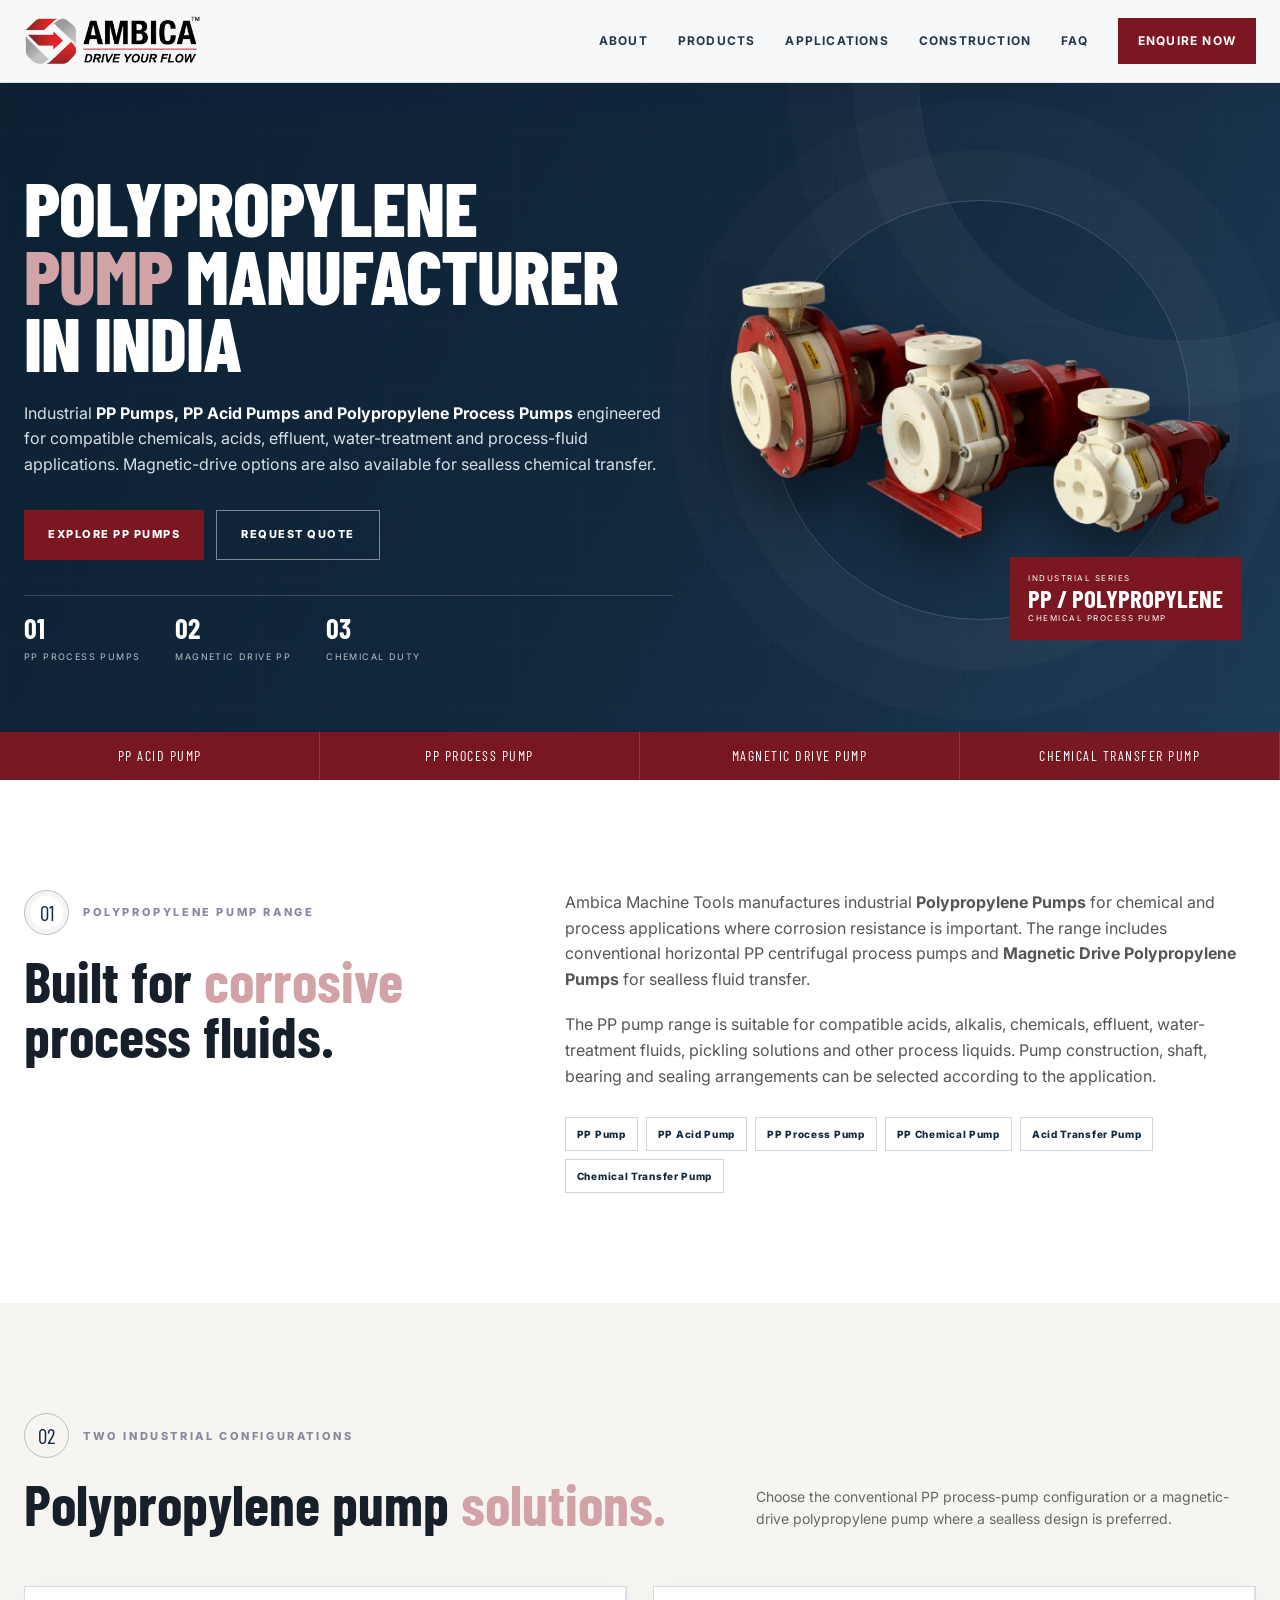
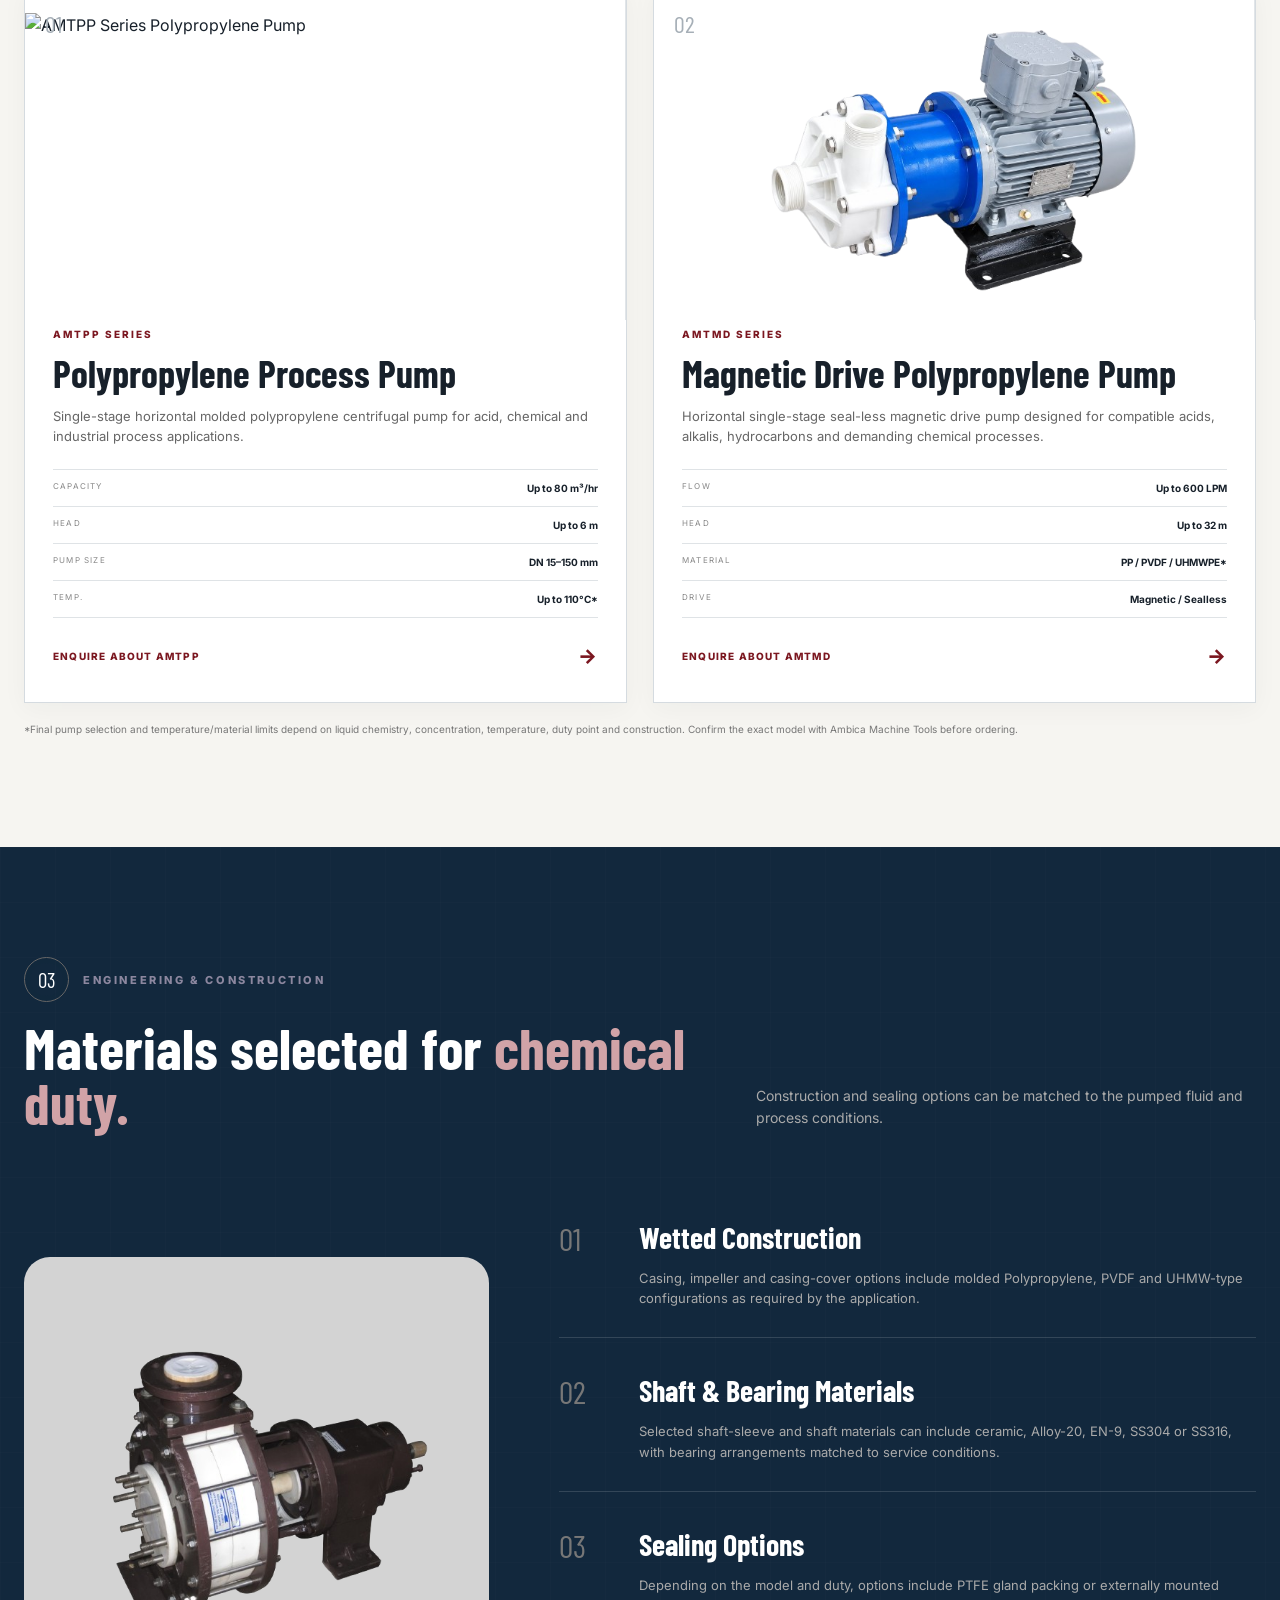
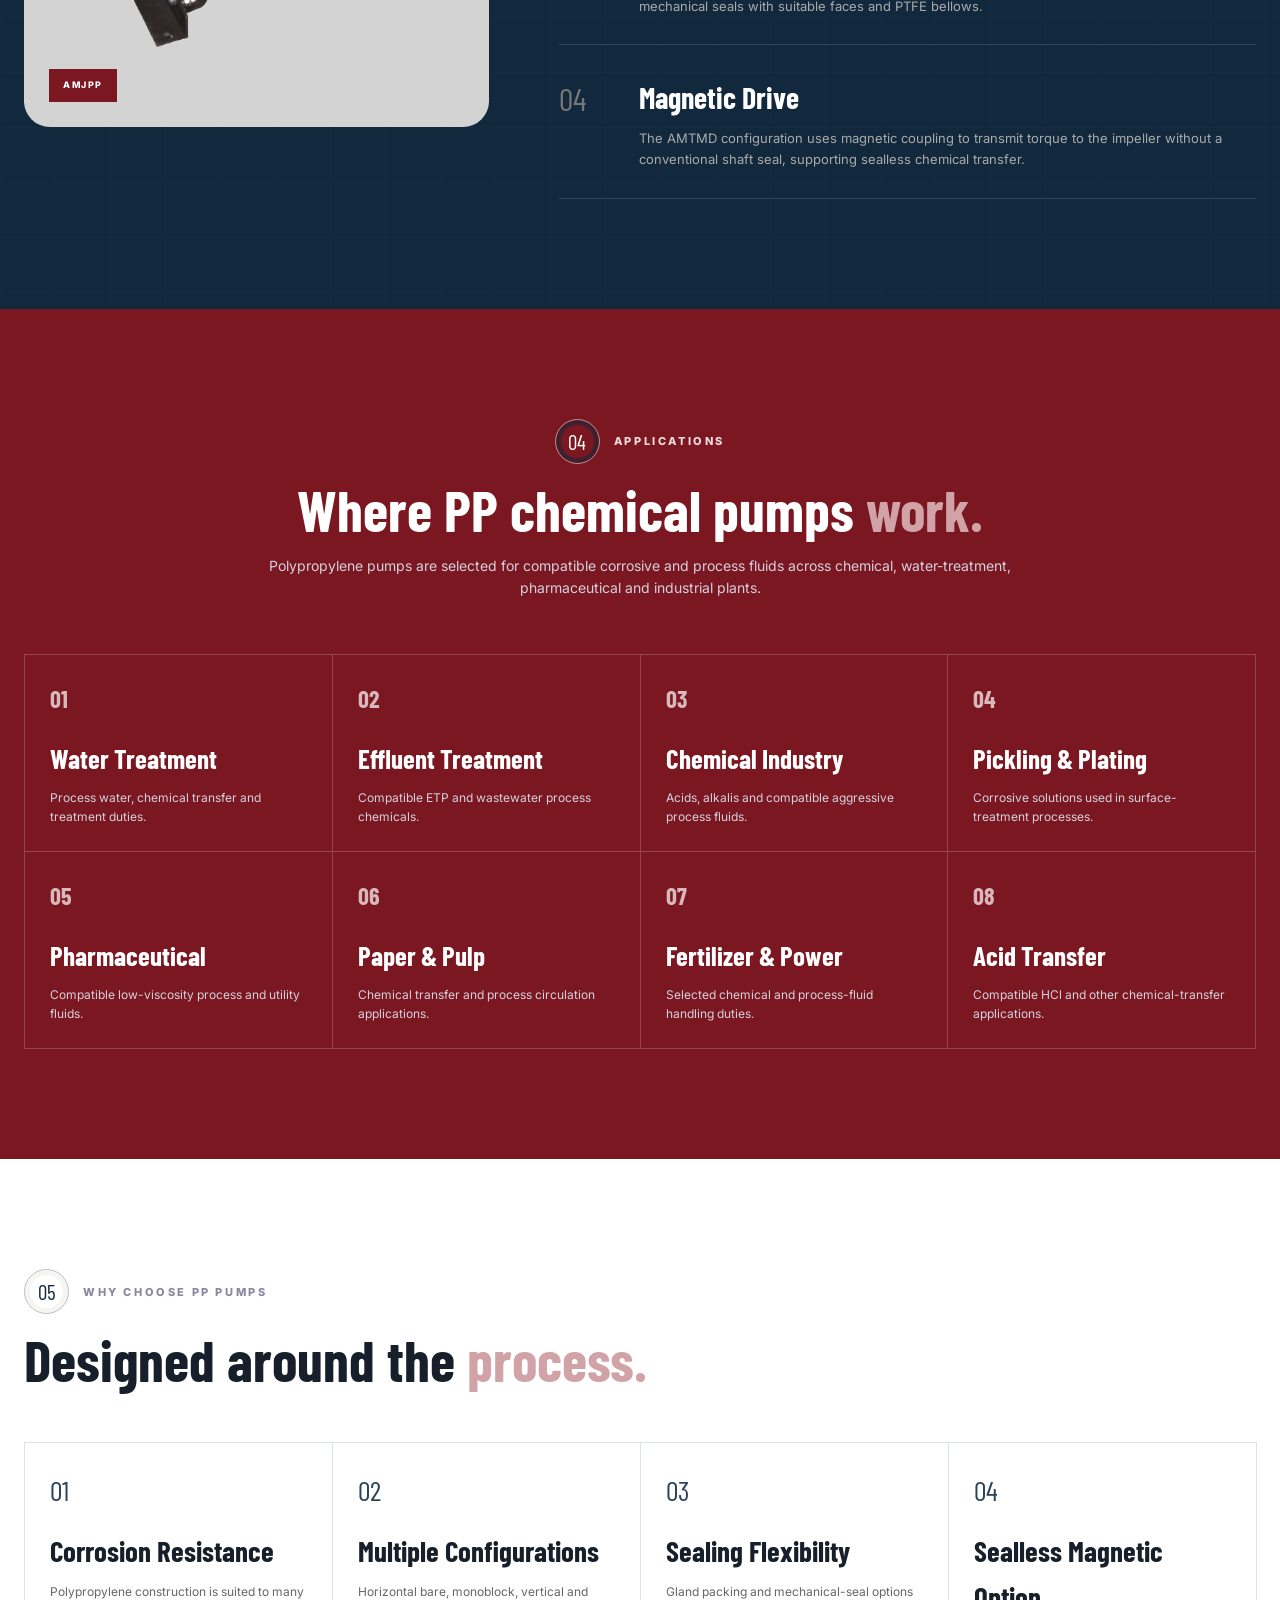
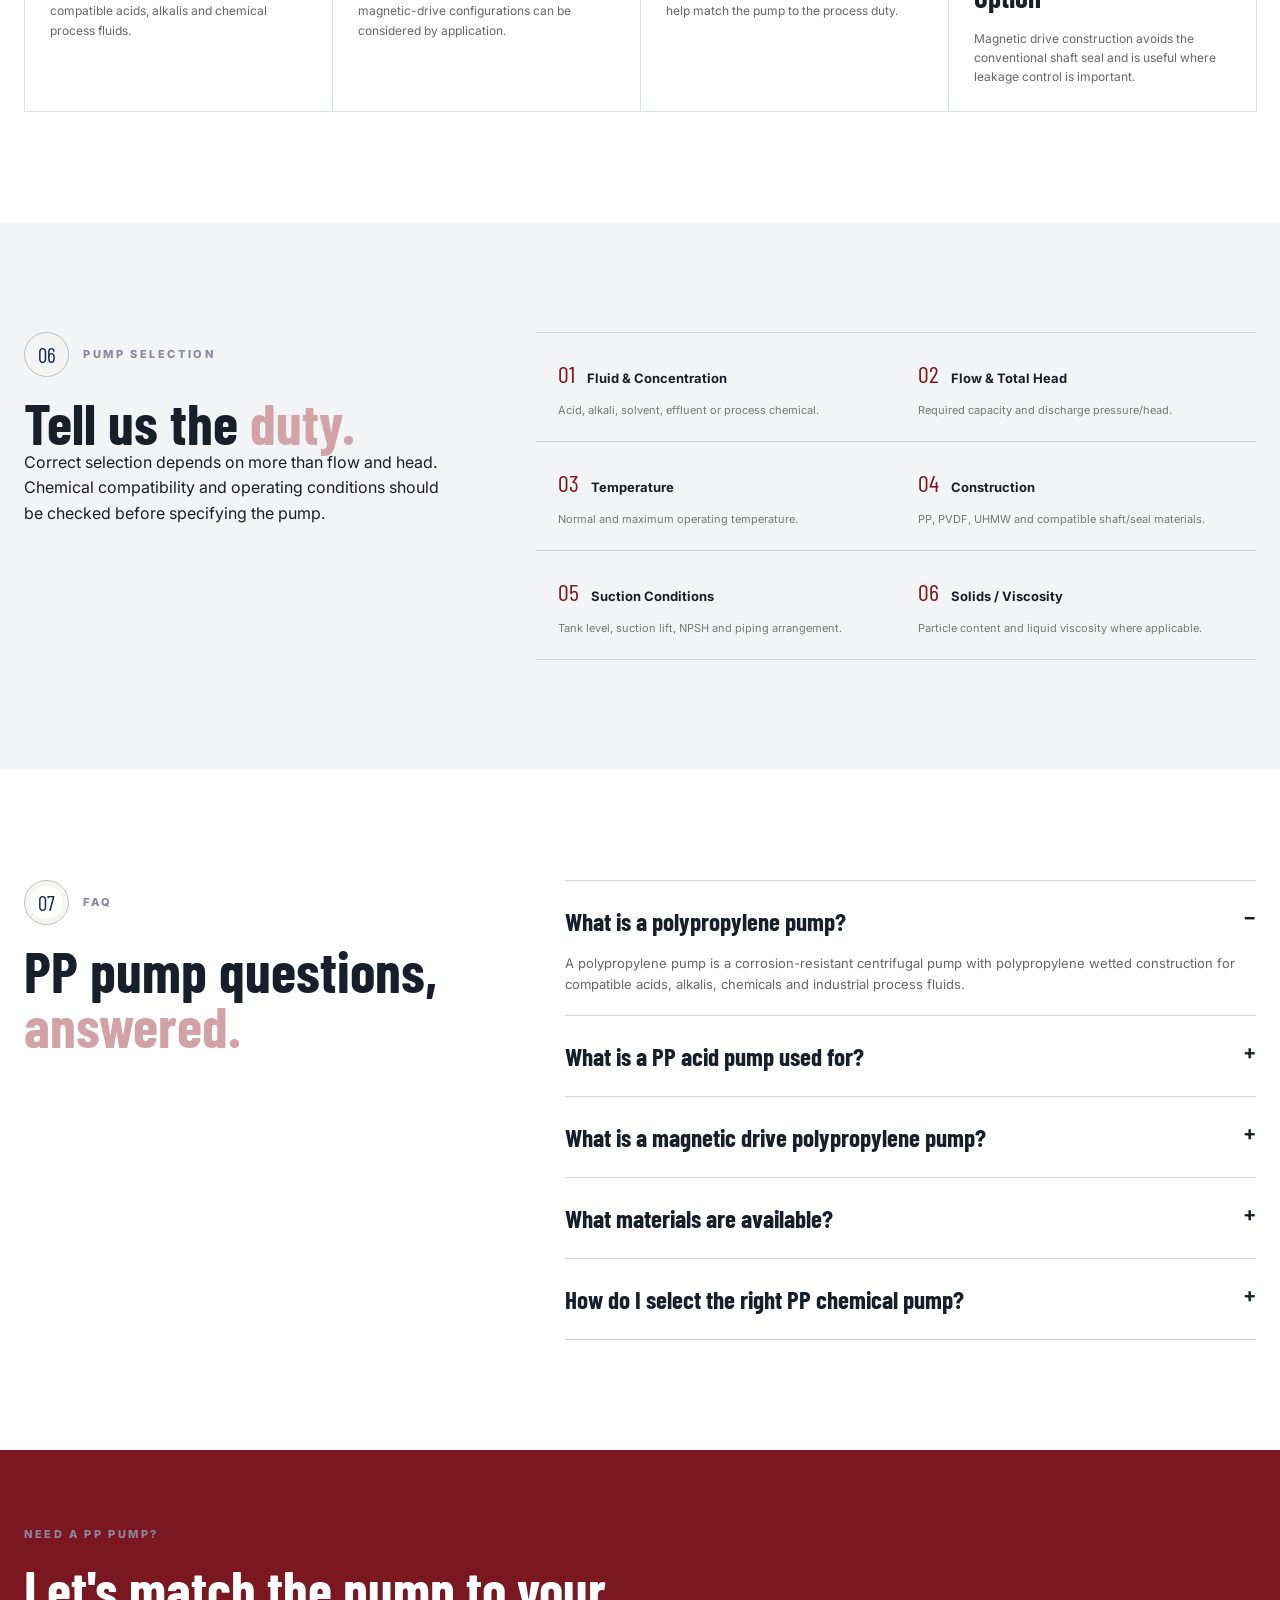
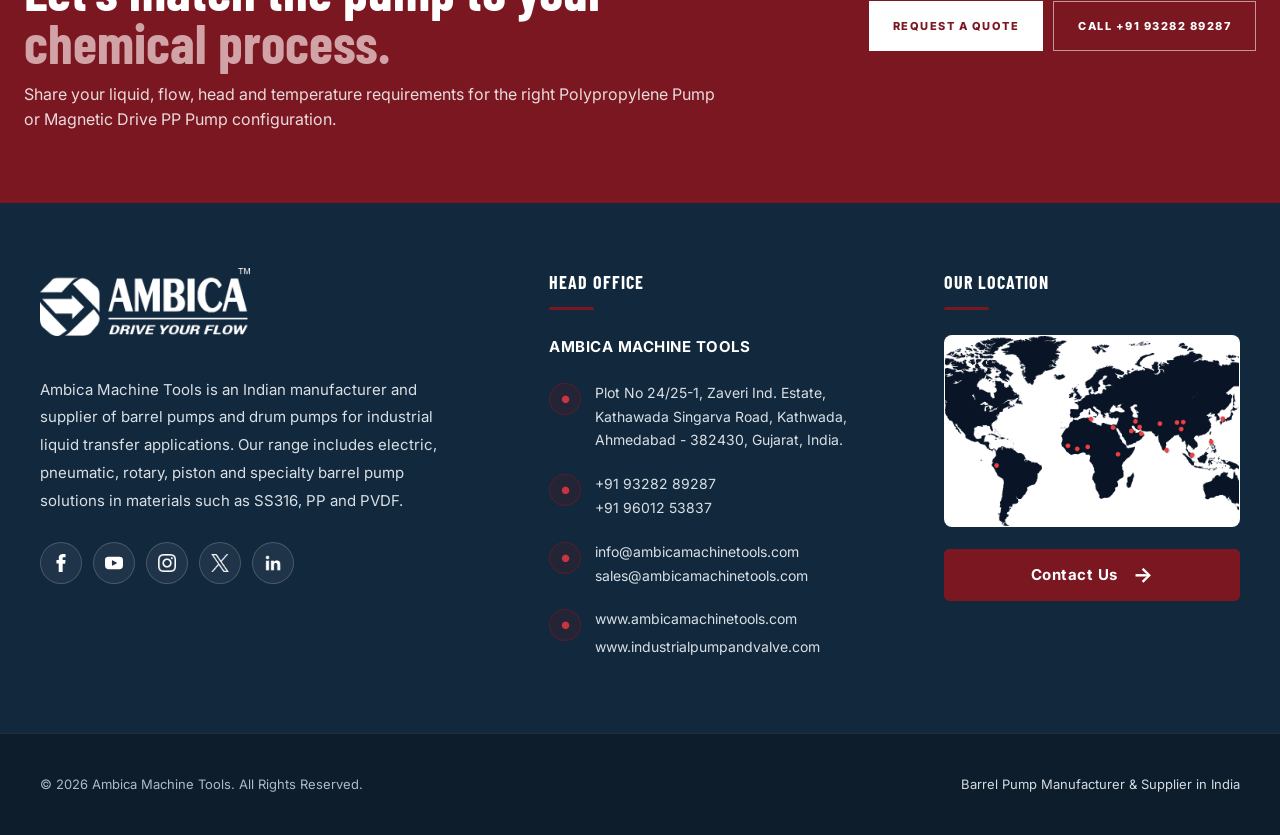
==== index.html @ 6ac1e359 "setup polypropylenepump" ====
<!doctype html>
<html lang="en">
<head>
<meta charset="utf-8">
<meta name="viewport" content="width=device-width, initial-scale=1">

<title>Polypropylene Pump Manufacturer in India | PP Acid & Magnetic Drive Pump</title>

<meta name="description" content="Ambica Machine Tools manufactures Polypropylene Pumps, PP Acid Pumps, PP Process Pumps and Magnetic Drive Polypropylene Pumps for chemical, acid transfer, water treatment, pharmaceutical and industrial applications in India.">

<meta name="keywords" content="Polypropylene Pump, PP Pump, PP Acid Pump, Polypropylene Acid Pump, Polypropylene Process Pump, PP Process Pump, Magnetic Driven PP Pump, Magnetic Driven Polypropylene Pump, Magnetic Drive Pump, Magnetic Driven Pump, Magnetic Drive Process Pump, Magnetic Driven Process Pump, Magnetic Drive PP Pump, Magnetic Drive Polypropylene Process Pump, PP Magnetic Pump, Polypropylene Magnetic Pump, Chemical Process Pump, PP Chemical Pump, Polypropylene Chemical Pump, Acid Transfer Pump, Chemical Transfer Pump">

<meta name="robots" content="index,follow">
<meta name="author" content="Ambica Machine Tools">
<link rel="canonical" href="https://www.example.com/polypropylene-pump">

<meta property="og:title" content="Polypropylene Pump Manufacturer in India | Ambica Machine Tools">
<meta property="og:description" content="PP Acid Pumps, Polypropylene Process Pumps and Magnetic Drive PP Pumps for chemical and industrial fluid transfer.">
<meta property="og:type" content="website">

<link rel="icon" type="images/png" href="images/favicon-32x32.png" sizes="32x32" />
<link rel="icon" type="images/png" href="images/favicon-16x16.png" sizes="16x16" />
<link rel="preconnect" href="https://fonts.googleapis.com">
<link rel="preconnect" href="https://fonts.gstatic.com" crossorigin>
<link href="https://fonts.googleapis.com/css2?family=Barlow+Condensed:wght@400;500;600;700;800&family=Inter:wght@400;500;600;700&display=swap" rel="stylesheet">
<link rel="stylesheet" href="css/style.css">

<script type="application/ld+json">
{
  "@context":"https://schema.org",
  "@type":"Organization",
  "name":"Ambica Machine Tools",
  "url":"https://www.ambicamachinetools.com/",
  "description":"Manufacturer of industrial pumps and fluid handling equipment in India."
}
</script>

<script type="application/ld+json">
{
  "@context":"https://schema.org",
  "@type":"WebPage",
  "name":"Polypropylene Pump Manufacturer in India",
  "description":"Polypropylene, PP acid, PP process and magnetic drive polypropylene pump information, applications and specifications.",
  "url":"https://www.example.com/polypropylene-pump"
}
</script>

<script type="application/ld+json">
{
  "@context":"https://schema.org",
  "@type":"FAQPage",
  "mainEntity":[
    {
      "@type":"Question",
      "name":"What is a polypropylene pump?",
      "acceptedAnswer":{"@type":"Answer","text":"A polypropylene pump is a corrosion-resistant centrifugal pump with polypropylene wetted construction, used for compatible acids, alkalis, chemicals and industrial process fluids."}
    },
    {
      "@type":"Question",
      "name":"What is a PP acid pump used for?",
      "acceptedAnswer":{"@type":"Answer","text":"PP acid pumps are used for compatible acid and chemical transfer, pickling, effluent treatment, water treatment, electrochemical processes and other corrosive-fluid applications."}
    },
    {
      "@type":"Question",
      "name":"What is a magnetic drive polypropylene pump?",
      "acceptedAnswer":{"@type":"Answer","text":"A magnetic drive polypropylene pump transfers torque from the motor to the impeller through magnetic coupling, allowing a sealless construction suitable for compatible corrosive and hazardous process fluids."}
    },
    {
      "@type":"Question",
      "name":"What materials are available in polypropylene process pumps?",
      "acceptedAnswer":{"@type":"Answer","text":"Depending on the model and application, wetted components can be configured with polypropylene and selected engineering materials such as PVDF or UHMW, with shaft, bearing and sealing materials selected according to the service."}
    },
    {
      "@type":"Question",
      "name":"How do I select a PP chemical pump?",
      "acceptedAnswer":{"@type":"Answer","text":"Selection should consider liquid chemistry, concentration, temperature, flow rate, total head, viscosity, solids content, suction conditions, material compatibility and sealing arrangement."}
    }
  ]
}
</script>
</head>

<body>

<!-- =========================================================
    HEADER
========================================================== -->
<header class="header">
  <div class="container nav">
    <a href="index.html" class="logo">
      <img src="images/ambica-logo.png" alt="Ambica Machine Tools">
    </a>

    <button class="menu-toggle" aria-label="Open navigation" aria-expanded="false">
      <span></span><span></span><span></span>
    </button>

    <nav class="nav-links">
      <a href="#about">About</a>
      <a href="#products">Products</a>
      <a href="#applications">Applications</a>
      <a href="#construction">Construction</a>
      <a href="#faq">FAQ</a>
      <a href="#contact" class="nav-btn">Enquire Now</a>
    </nav>
  </div>
</header>

<main>

<section class="hero" id="home">
  <div class="hero-grid"></div>
  <div class="container hero-layout">

    <div class="hero-copy reveal">
      <!-- <div class="eyebrow">CORROSION-RESISTANT INDUSTRIAL PUMPS</div> -->
      <h1>POLYPROPYLENE<br><em>PUMP</em> MANUFACTURER<br>IN INDIA</h1>

      <p class="hero-text">
        Industrial <strong>PP Pumps, PP Acid Pumps and Polypropylene Process Pumps</strong>
        engineered for compatible chemicals, acids, effluent, water-treatment and process-fluid applications.
        Magnetic-drive options are also available for sealless chemical transfer.
      </p>

      <div class="hero-actions">
        <a href="#products" class="btn btn-primary">Explore PP Pumps</a>
        <a href="#contact" class="btn btn-outline">Request Quote</a>
      </div>

      <div class="hero-meta">
        <div><strong>01</strong><span>PP PROCESS PUMPS</span></div>
        <div><strong>02</strong><span>MAGNETIC DRIVE PP</span></div>
        <div><strong>03</strong><span>CHEMICAL DUTY</span></div>
      </div>
    </div>

    <div class="hero-product reveal">
      <div class="hero-ring"></div>
      <img src="images/pp-products/amtpp-series-main.png"
           alt="Polypropylene PP Acid Pump"
           loading="eager">
      <div class="hero-label">
        <span>INDUSTRIAL SERIES</span>
        <strong>PP / POLYPROPYLENE</strong>
        <small>CHEMICAL PROCESS PUMP</small>
      </div>
    </div>

  </div>
  <div class="hero-bottom">
    <div>PP ACID PUMP</div>
    <div>PP PROCESS PUMP</div>
    <div>MAGNETIC DRIVE PUMP</div>
    <div>CHEMICAL TRANSFER PUMP</div>
  </div>
</section>

<section class="intro section" id="about">
  <div class="container intro-grid">
    <div class="section-heading reveal">
      <span class="section-no">01</span>
      <span class="eyebrow">POLYPROPYLENE PUMP RANGE</span>
      <h2>Built for <em>corrosive</em> process fluids.</h2>
    </div>

    <div class="intro-copy reveal">
      <p>
        Ambica Machine Tools manufactures industrial <strong>Polypropylene Pumps</strong>
        for chemical and process applications where corrosion resistance is important.
        The range includes conventional horizontal PP centrifugal process pumps and
        <strong>Magnetic Drive Polypropylene Pumps</strong> for sealless fluid transfer.
      </p>
      <p>
        The PP pump range is suitable for compatible acids, alkalis, chemicals,
        effluent, water-treatment fluids, pickling solutions and other process liquids.
        Pump construction, shaft, bearing and sealing arrangements can be selected
        according to the application.
      </p>

      <div class="keyword-strip">
        <span>PP Pump</span>
        <span>PP Acid Pump</span>
        <span>PP Process Pump</span>
        <span>PP Chemical Pump</span>
        <span>Acid Transfer Pump</span>
        <span>Chemical Transfer Pump</span>
      </div>
    </div>
  </div>
</section>

<section class="products section" id="products">
  <div class="container">
    <div class="section-top reveal">
      <div>
        <span class="section-no">02</span>
        <span class="eyebrow">TWO INDUSTRIAL CONFIGURATIONS</span>
        <h2>Polypropylene pump <em>solutions.</em></h2>
      </div>
      <p>
        Choose the conventional PP process-pump configuration or a magnetic-drive
        polypropylene pump where a sealless design is preferred.
      </p>
    </div>

    <div class="product-card-grid">

      <article class="product-card reveal">
        <div class="product-number">01</div>
        <div class="product-image-wrap">
          <img src="images/pp-products/amtpp.png"
               alt="AMTPP Series Polypropylene Pump"
               loading="lazy">
        </div>
        <div class="product-content">
          <span class="product-tag">AMTPP SERIES</span>
          <h3>Polypropylene Process Pump</h3>
          <p>
            Single-stage horizontal molded polypropylene centrifugal pump for
            acid, chemical and industrial process applications.
          </p>

          <div class="spec-list">
            <div><span>CAPACITY</span><strong>Up to 80 m³/hr</strong></div>
            <div><span>HEAD</span><strong>Up to 6 m</strong></div>
            <div><span>PUMP SIZE</span><strong>DN 15–150 mm</strong></div>
            <div><span>TEMP.</span><strong>Up to 110°C*</strong></div>
          </div>

          <a href="amttp-series-polypropylene-process-pump.html" class="product-link">ENQUIRE ABOUT AMTPP <span>→</span></a>
        </div>
      </article>

      <article class="product-card magnetic-card reveal">
        <div class="product-number">02</div>
        <div class="product-image-wrap">
          <img src="images/pp-products/AMTD.png"
               alt="AMTMD Series Magnetic Drive Polypropylene Pump"
               loading="lazy">
        </div>
        <div class="product-content">
          <span class="product-tag">AMTMD SERIES</span>
          <h3>Magnetic Drive Polypropylene Pump</h3>
          <p>
            Horizontal single-stage seal-less magnetic drive pump designed for
            compatible acids, alkalis, hydrocarbons and demanding chemical processes.
          </p>

          <div class="spec-list">
            <div><span>FLOW</span><strong>Up to 600 LPM</strong></div>
            <div><span>HEAD</span><strong>Up to 32 m</strong></div>
            <div><span>MATERIAL</span><strong>PP / PVDF / UHMWPE*</strong></div>
            <div><span>DRIVE</span><strong>Magnetic / Sealless</strong></div>
          </div>

          <a href="amtmd-series-magnetic-drive-polypropylene-pump.html" class="product-link">ENQUIRE ABOUT AMTMD <span>→</span></a>
        </div>
      </article>

    </div>

    <p class="note">
      *Final pump selection and temperature/material limits depend on liquid chemistry,
      concentration, temperature, duty point and construction. Confirm the exact model
      with Ambica Machine Tools before ordering.
    </p>
  </div>
</section>

<section class="technology section dark-section" id="construction">
  <div class="container">
    <div class="section-top reveal">
      <div>
        <span class="section-no">03</span>
        <span class="eyebrow">ENGINEERING & CONSTRUCTION</span>
        <h2>Materials selected for <em>chemical duty.</em></h2>
      </div>
      <p>Construction and sealing options can be matched to the pumped fluid and process conditions.</p>
    </div>

    <div class="tech-grid">
      <div class="tech-image reveal">
        <img src="images/pp-products/AMJPP.png"
             alt="Polypropylene process pump construction"
             loading="lazy">
        <div class="tech-caption">AMJPP</div>
      </div>

      <div class="tech-list">
        <article class="tech-item reveal">
          <span>01</span>
          <div>
            <h3>Wetted Construction</h3>
            <p>Casing, impeller and casing-cover options include molded Polypropylene, PVDF and UHMW-type configurations as required by the application.</p>
          </div>
        </article>

        <article class="tech-item reveal">
          <span>02</span>
          <div>
            <h3>Shaft & Bearing Materials</h3>
            <p>Selected shaft-sleeve and shaft materials can include ceramic, Alloy-20, EN-9, SS304 or SS316, with bearing arrangements matched to service conditions.</p>
          </div>
        </article>

        <article class="tech-item reveal">
          <span>03</span>
          <div>
            <h3>Sealing Options</h3>
            <p>Depending on the model and duty, options include PTFE gland packing or externally mounted mechanical seals with suitable faces and PTFE bellows.</p>
          </div>
        </article>

        <article class="tech-item reveal">
          <span>04</span>
          <div>
            <h3>Magnetic Drive</h3>
            <p>The AMTMD configuration uses magnetic coupling to transmit torque to the impeller without a conventional shaft seal, supporting sealless chemical transfer.</p>
          </div>
        </article>
      </div>
    </div>
  </div>
</section>

<section class="applications section" id="applications">
  <div class="container">
    <div class="section-heading centered reveal">
      <span class="section-no">04</span>
      <span class="eyebrow">APPLICATIONS</span>
      <h2>Where PP chemical pumps <em>work.</em></h2>
      <p>
        Polypropylene pumps are selected for compatible corrosive and process fluids
        across chemical, water-treatment, pharmaceutical and industrial plants.
      </p>
    </div>

    <div class="application-grid">
      <div class="application-item reveal"><strong>01</strong><h3>Water Treatment</h3><p>Process water, chemical transfer and treatment duties.</p></div>
      <div class="application-item reveal"><strong>02</strong><h3>Effluent Treatment</h3><p>Compatible ETP and wastewater process chemicals.</p></div>
      <div class="application-item reveal"><strong>03</strong><h3>Chemical Industry</h3><p>Acids, alkalis and compatible aggressive process fluids.</p></div>
      <div class="application-item reveal"><strong>04</strong><h3>Pickling & Plating</h3><p>Corrosive solutions used in surface-treatment processes.</p></div>
      <div class="application-item reveal"><strong>05</strong><h3>Pharmaceutical</h3><p>Compatible low-viscosity process and utility fluids.</p></div>
      <div class="application-item reveal"><strong>06</strong><h3>Paper & Pulp</h3><p>Chemical transfer and process circulation applications.</p></div>
      <div class="application-item reveal"><strong>07</strong><h3>Fertilizer & Power</h3><p>Selected chemical and process-fluid handling duties.</p></div>
      <div class="application-item reveal"><strong>08</strong><h3>Acid Transfer</h3><p>Compatible HCl and other chemical-transfer applications.</p></div>
    </div>
  </div>
</section>

<section class="features section">
  <div class="container">
    <div class="section-top reveal">
      <div>
        <span class="section-no">05</span>
        <span class="eyebrow">WHY CHOOSE PP PUMPS</span>
        <h2>Designed around the <em>process.</em></h2>
      </div>
    </div>

    <div class="feature-grid">
      <article class="feature reveal"><span>01</span><h3>Corrosion Resistance</h3><p>Polypropylene construction is suited to many compatible acids, alkalis and chemical process fluids.</p></article>
      <article class="feature reveal"><span>02</span><h3>Multiple Configurations</h3><p>Horizontal bare, monoblock, vertical and magnetic-drive configurations can be considered by application.</p></article>
      <article class="feature reveal"><span>03</span><h3>Sealing Flexibility</h3><p>Gland packing and mechanical-seal options help match the pump to the process duty.</p></article>
      <article class="feature reveal"><span>04</span><h3>Sealless Magnetic Option</h3><p>Magnetic drive construction avoids the conventional shaft seal and is useful where leakage control is important.</p></article>
    </div>
  </div>
</section>

<section class="selection section light-section">
  <div class="container selection-grid">
    <div class="section-heading reveal">
      <span class="section-no">06</span>
      <span class="eyebrow">PUMP SELECTION</span>
      <h2>Tell us the <em>duty.</em></h2>
      <p>
        Correct selection depends on more than flow and head. Chemical compatibility
        and operating conditions should be checked before specifying the pump.
      </p>
    </div>

    <div class="selection-points reveal">
      <div><span>01</span><strong>Fluid & Concentration</strong><p>Acid, alkali, solvent, effluent or process chemical.</p></div>
      <div><span>02</span><strong>Flow & Total Head</strong><p>Required capacity and discharge pressure/head.</p></div>
      <div><span>03</span><strong>Temperature</strong><p>Normal and maximum operating temperature.</p></div>
      <div><span>04</span><strong>Construction</strong><p>PP, PVDF, UHMW and compatible shaft/seal materials.</p></div>
      <div><span>05</span><strong>Suction Conditions</strong><p>Tank level, suction lift, NPSH and piping arrangement.</p></div>
      <div><span>06</span><strong>Solids / Viscosity</strong><p>Particle content and liquid viscosity where applicable.</p></div>
    </div>
  </div>
</section>

<section class="faq section" id="faq">
  <div class="container faq-grid">
    <div class="section-heading reveal">
      <span class="section-no">07</span>
      <span class="eyebrow">FAQ</span>
      <h2>PP pump questions, <em>answered.</em></h2>
    </div>

    <div class="faq-list reveal">
      <details open>
        <summary>What is a polypropylene pump?</summary>
        <p>A polypropylene pump is a corrosion-resistant centrifugal pump with polypropylene wetted construction for compatible acids, alkalis, chemicals and industrial process fluids.</p>
      </details>

      <details>
        <summary>What is a PP acid pump used for?</summary>
        <p>PP acid pumps are used for compatible acid transfer, pickling, effluent treatment, water treatment, chemical processing and other corrosive-fluid applications.</p>
      </details>

      <details>
        <summary>What is a magnetic drive polypropylene pump?</summary>
        <p>It is a sealless centrifugal pump in which magnetic coupling transfers torque from the motor side to the impeller side without a conventional mechanical shaft seal.</p>
      </details>

      <details>
        <summary>What materials are available?</summary>
        <p>Depending on the model and application, polypropylene, PVDF, UHMW-type materials and selected shaft, bearing and sealing materials can be considered.</p>
      </details>

      <details>
        <summary>How do I select the right PP chemical pump?</summary>
        <p>Provide the liquid, concentration, temperature, flow, total head, suction conditions, viscosity, solids content and preferred material. These details help determine the suitable configuration.</p>
      </details>
    </div>
  </div>
</section>

<section class="cta" id="contact">
  <div class="container cta-inner reveal">
    <div>
      <span class="eyebrow">NEED A PP PUMP?</span>
      <h2>Let's match the pump to your <em>chemical process.</em></h2>
      <p>Share your liquid, flow, head and temperature requirements for the right Polypropylene Pump or Magnetic Drive PP Pump configuration.</p>
    </div>
    <div class="cta-actions">
      <a href="https://www.industrialpumpandvalve.com/contact-us.html" class="btn btn-light">Request a Quote</a>
      <a href="tel:+919328289287" class="btn btn-ghost">Call +91 93282 89287</a>
    </div>
  </div>
</section>

</main>

<!-- =========================================================
     FOOTER
========================================================== -->

<footer class="site-footer">

  <!-- Decorative Background -->
  <div class="footer-bg-logo">
      <img src="images/footer-bg-logo.png"
           alt=""
           aria-hidden="true">
  </div>

  <div class="footer-main">

      <div class="custom-container">

          <div class="footer-grid">

              <!-- =========================
                   COLUMN 1 : COMPANY
              ========================== -->
              <div class="footer-column footer-company">

                  <a href="https://www.ambicamachinetools.com/"
                     class="footer-logo"
                     aria-label="Ambica Machine Tools Home">

                      <img src="images/ambica-footer-logo.png"
                           alt="Ambica Machine Tools">
                  </a>

                  <p class="footer-description">
                      Ambica Machine Tools is an Indian manufacturer and
                      supplier of barrel pumps and drum pumps for industrial
                      liquid transfer applications. Our range includes
                      electric, pneumatic, rotary, piston and specialty
                      barrel pump solutions in materials such as SS316,
                      PP and PVDF.
                  </p>

                  <!-- Social Media -->
                  <div class="footer-social">

                      <a href="https://www.facebook.com/ambicamachine/"
                         target="_blank"
                         rel="noopener noreferrer"
                         aria-label="Ambica Machine Tools Facebook">

                          <img src="images/facebook.svg"
                               alt="Facebook">
                      </a>

                      <a href="https://www.youtube.com/@ambicamachinetools7338"
                         target="_blank"
                         rel="noopener noreferrer"
                         aria-label="Ambica Machine Tools YouTube">

                          <img src="images/youtube.svg"
                               alt="YouTube">
                      </a>

                      <a href="https://www.instagram.com/ambicamachinetools/"
                         target="_blank"
                         rel="noopener noreferrer"
                         aria-label="Ambica Machine Tools Instagram">

                          <img src="images/instagram.png"
                               alt="Instagram">
                      </a>

                      <a href="https://x.com/ambicamachine"
                         target="_blank"
                         rel="noopener noreferrer"
                         aria-label="Ambica Machine Tools X">

                          <img src="images/twitter-img.png"
                               alt="X">
                      </a>

                      <a href="https://www.linkedin.com/company/ambica-machine-tools"
                         target="_blank"
                         rel="noopener noreferrer"
                         aria-label="Ambica Machine Tools LinkedIn">

                          <img src="images/linkedin-img.png"
                               alt="LinkedIn">
                      </a>

                  </div>

              </div>


              <!-- =========================
                   COLUMN 3 : HEAD OFFICE
              ========================== -->
              <div class="footer-column footer-contact">

                  <h3>HEAD OFFICE</h3>

                  <h4>AMBICA MACHINE TOOLS</h4>

                  <div class="contact-item">

                      <span class="contact-icon">●</span>

                      <p>
                          Plot No 24/25-1, Zaveri Ind. Estate,
                          Kathawada Singarva Road, Kathwada,
                          Ahmedabad - 382430,
                          Gujarat, India.
                      </p>

                  </div>


                  <div class="contact-item">

                      <span class="contact-icon">●</span>

                      <p>

                          <a href="tel:+919328289287">
                              +91 93282 89287
                          </a>

                          <br>

                          <a href="tel:+919601253837">
                              +91 96012 53837
                          </a>

                      </p>

                  </div>


                  <div class="contact-item">

                      <span class="contact-icon">●</span>

                      <p>

                          <a href="mailto:info@ambicamachinetools.com">
                              info@ambicamachinetools.com
                          </a>

                          <br>

                          <a href="mailto:sales@ambicamachinetools.com">
                              sales@ambicamachinetools.com
                          </a>

                      </p>

                  </div>


                  <div class="contact-item">

                      <span class="contact-icon">●</span>

                      <p>

                          <a href="https://www.ambicamachinetools.com/"
                             target="_blank"
                             rel="noopener noreferrer">

                              www.ambicamachinetools.com

                          </a>
                          <a href="https://www.industrialpumpandvalve.com/"
                             target="_blank"
                             rel="noopener noreferrer">

                              www.industrialpumpandvalve.com

                          </a>

                      </p>

                  </div>

              </div>


              <!-- =========================
                   COLUMN 4 : MAP / CONTACT
              ========================== -->
              <div class="footer-column footer-map">

                  <h3>OUR LOCATION</h3>

                  <div class="footer-map-image">

                      <img src="images/map-img.png"
                           alt="Ambica Machine Tools Ahmedabad Gujarat India location map"
                           loading="lazy">

                  </div>

                  <a href="https://www.industrialpumpandvalve.com/contact-us.html"
                     class="footer-contact-btn" target="_blank">

                      Contact Us
                      <span>→</span>

                  </a>

              </div>

          </div>

      </div>

  </div>


  <!-- ================================
       BOTTOM FOOTER
  ================================= -->

  <div class="footer-bottom">

      <div class="custom-container">

          <div class="footer-bottom-inner">

              <p>
                  © 2026 Ambica Machine Tools.
                  All Rights Reserved.
              </p>

              <p>
                  Barrel Pump Manufacturer &amp; Supplier in India
              </p>

          </div>

      </div>

  </div>

</footer>

<script src="js/main.js"></script>
</body>
</html>
---- css/style.css ----
:root{
  --maroon:#7b1720;
  --maroon-dark:#4d0d13;
  --purple:#39336f;
  --purple-dark:#252247;
  --black:#151517;
  --dark:#202021;
  --gray:#777;
  --gray-light:#f1f1ef;
  --border:#deded9;
  --white:#fff;
  --container:1240px;
}
.pt-0 { padding-top: 0px !important;}
*{box-sizing:border-box;margin:0;padding:0}
html{scroll-behavior:smooth}
body{font-family:Inter,Arial,sans-serif;color:var(--black);background:#fff;line-height:1.6;overflow-x:hidden}
img{max-width:100%;display:block}
a{text-decoration:none;color:inherit}
button{font:inherit}
.container{width:min(var(--container),calc(100% - 48px));margin:auto}
.header{position:fixed;top:0;left:0;width:100%;z-index:1000;background:rgba(21,21,23,.95);border-bottom:1px solid rgba(255,255,255,.12);transition:.3s}
.header.scrolled{background:rgba(21,21,23,.98);box-shadow:0 10px 30px rgba(0,0,0,.18)}
.nav{height:82px;display:flex;align-items:center;justify-content:space-between}
.logo{width:180px}
.logo img{width:100%;height:58px;object-fit:contain;object-position:left center}
.nav-links{display:flex;align-items:center;gap:30px;color:#fff;font-size:12px;font-weight:700;letter-spacing:1.2px;text-transform:uppercase}
.nav-links a{opacity:.86;transition:.25s}
.nav-links a:hover{opacity:1;color:#ddd}
.nav-btn{background:var(--maroon);padding:13px 20px!important;opacity:1!important}
.menu-toggle{display:none;background:none;border:0;width:42px;height:42px}
.menu-toggle span{display:block;height:2px;background:#fff;margin:6px 0}

.hero{min-height:780px;background:radial-gradient(circle at 75% 42%,#383838 0,#202021 35%,#111113 75%);color:#fff;position:relative;overflow:hidden;padding-top:82px}
.hero-grid{position:absolute;inset:0;opacity:.13;background-image:linear-gradient(rgba(255,255,255,.12) 1px,transparent 1px),linear-gradient(90deg,rgba(255,255,255,.12) 1px,transparent 1px);background-size:70px 70px}
.hero-layout{min-height:656px;display:grid;grid-template-columns:1.08fr .92fr;align-items:center;gap:30px;position:relative;z-index:2}
.eyebrow{font-size:11px;letter-spacing:2.6px;font-weight:800;color:#8c879f;display:inline-block}
.hero .eyebrow{color:#b8b4c9}
h1,h2,h3,.section-no,.product-number{font-family:"Barlow Condensed",Arial,sans-serif}
h1{font-size:clamp(52px,6vw,92px);line-height:.88;letter-spacing:-1px;margin:18px 0 25px;font-weight:800}
h1 em,h2 em{font-style:normal;color:#bdb8dc}
.hero-text{max-width:690px;color:#d2d2d2;font-size:16px}
.hero-text strong{color:#fff}
.hero-actions{display:flex;gap:12px;margin-top:32px;flex-wrap:wrap}
.btn{min-height:50px;padding:0 24px;display:inline-flex;align-items:center;justify-content:center;font-size:11px;font-weight:800;letter-spacing:1.5px;text-transform:uppercase;transition:.3s}
.btn-primary{background:var(--maroon);color:#fff}
.btn-primary:hover{transform:translateY(-3px);background:#93212b}
.btn-outline{border:1px solid rgba(255,255,255,.35);color:#fff}
.btn-outline:hover{background:#fff;color:#111}
.hero-meta{display:flex;gap:35px;margin-top:35px;border-top:1px solid rgba(255,255,255,.15);padding-top:10px}
.hero-meta div{display:flex;flex-direction:column}
.hero-meta strong{font-family:"Barlow Condensed";font-size:28px}
.hero-meta span{font-size:9px;letter-spacing:1.4px;color:#aaa}
.hero-product{height:520px;display:flex;align-items:center;justify-content:center;position:relative}
.hero-ring{position:absolute;width:420px;height:420px;border:1px solid rgba(255,255,255,.16);border-radius:50%;box-shadow:0 0 0 50px rgba(255,255,255,.025),0 0 0 100px rgba(255,255,255,.018)}
.hero-product img{position:relative;width:min(560px,100%);height:390px;object-fit:contain;filter:drop-shadow(0 30px 30px rgba(0,0,0,.45));mix-blend-mode:normal}
.hero-label{position:absolute;right:15px;bottom:30px;background:var(--maroon);padding:15px 18px;min-width:190px;display:flex;flex-direction:column}
.hero-label span,.hero-label small{font-size:8px;letter-spacing:1.5px}
.hero-label strong{font-family:"Barlow Condensed";font-size:25px;line-height:1.1}
.hero-bottom{position:absolute;bottom:0;left:0;width:100%;display:grid;grid-template-columns:repeat(4,1fr);background:rgba(123,23,32,.95);z-index:3}
.hero-bottom div{text-align:center;padding:13px 10px;font-family:"Barlow Condensed";font-size:14px;letter-spacing:1.5px;border-right:1px solid rgba(255,255,255,.15)}

.section{padding:110px 0}
.intro{background:#fff}
.intro-grid{display:grid;grid-template-columns:.8fr 1.2fr;gap:80px}
.section-heading{max-width:560px}
.section-no{display:inline-flex;width:45px;height:45px;border:1px solid #bbb;border-radius:50%;align-items:center;justify-content:center;font-size:21px;color:var(--purple);margin-right:10px;vertical-align:middle}
.section-heading .eyebrow{vertical-align:middle}
h2{font-size:clamp(42px,4.5vw,68px);line-height:.95;margin-top:18px}
.intro-copy{font-size:16px;color:#555}
.intro-copy p+p{margin-top:20px}
.keyword-strip{display:flex;gap:8px;flex-wrap:wrap;margin-top:28px}
.keyword-strip span{font-size:10px;font-weight:800;letter-spacing:.7px;border:1px solid var(--border);padding:8px 11px;color:var(--purple)}

.products{background:#f2f2f0}
.section-top{display:flex;justify-content:space-between;align-items:end;gap:50px;margin-bottom:55px}
.section-top>p{max-width:500px;color:#666;font-size:14px}
.product-card-grid{display:grid;grid-template-columns:1fr 1fr;gap:26px}
.product-card{background:#fff;border:1px solid #ddd;display:grid; min-height:450px;position:relative;overflow:hidden;transition:.3s}
.product-card:hover{transform:translateY(-5px);box-shadow:0 20px 45px rgba(0,0,0,.1)}
.product-number{position:absolute;left:20px;top:18px;font-size:24px;color:#aaa;z-index:2}
.product-image-wrap{background:#f7f7f6;min-height:333px;display:flex;align-items:center;justify-content:center;padding-top: 20px;}
.product-image-wrap img{width:100%;height:300px;object-fit:contain}
.product-content{padding:0px 28px 30px}
.product-tag{font-size:10px;font-weight:800;letter-spacing:2px;color:var(--maroon)}
.product-content h3{font-size:38px;line-height:.95;margin:10px 0 14px}
.product-content>p{font-size:13px;color:#666}
.spec-list{margin:22px 0;border-top:1px solid #ddd}
.spec-list div{display:flex;justify-content:space-between;gap:15px;padding:10px 0;border-bottom:1px solid #ddd}
.spec-list span{font-size:8px;letter-spacing:1.2px;color:#888}
.spec-list strong{font-size:10px;text-align:right}
.product-link{font-size:10px;letter-spacing:1.2px;font-weight:800;color:var(--maroon);display:flex;justify-content:space-between;align-items:center;padding-top:0px}
.product-link span{font-size:20px}
.note{font-size:10px;color:#777;margin-top:18px}

.dark-section{background:var(--dark);color:#fff}
.dark-section .section-no{color:#fff;border-color:#666}
.dark-section .section-top>p{color:#aaa}
.tech-grid{display:grid;grid-template-columns:.8fr 1.2fr;gap:70px;align-items:center}
.tech-image{position:relative;background:#eee;padding:25px}
.tech-image img{width:100%;height:420px;object-fit:contain}
.tech-caption{position:absolute;left:25px;bottom:25px;background:var(--maroon);color:#fff;padding:9px 14px;font-size:9px;font-weight:800;letter-spacing:1.5px}
.tech-list{display:grid;gap:0}
.tech-item{display:grid;grid-template-columns:60px 1fr;gap:20px;padding:28px 0;border-bottom:1px solid rgba(255,255,255,.14)}
.tech-item>span{font-family:"Barlow Condensed";font-size:32px;color:#777}
.tech-item h3{font-size:30px}
.tech-item p{font-size:13px;color:#aaa;margin-top:7px}

.applications{background:var(--purple);color:#fff}
.applications .section-no{color:#fff;border-color:rgba(255,255,255,.4)}
.applications .eyebrow{color:#d2cee8}
.section-heading.centered{max-width:760px;text-align:center;margin:0 auto}
.section-heading.centered p{color:#d4d1df;font-size:14px;margin-top:18px}
.application-grid{display:grid;grid-template-columns:repeat(4,1fr);margin-top:55px;border-top:1px solid rgba(255,255,255,.2);border-left:1px solid rgba(255,255,255,.2)}
.application-item{padding:25px;border-right:1px solid rgba(255,255,255,.2);border-bottom:1px solid rgba(255,255,255,.2);min-height:190px}
.application-item strong{font-family:"Barlow Condensed";font-size:24px;color:#aaa}
.application-item h3{font-size:27px;margin:18px 0 8px}
.application-item p{font-size:12px;color:#d4d1df}

.features{background:#fff}
.feature-grid{display:grid;grid-template-columns:repeat(4,1fr);margin-top:50px}
.feature{padding:25px;border:1px solid #ddd;margin-right:-1px}
.feature span{font-family:"Barlow Condensed";font-size:28px;color:#aaa}
.feature h3{font-size:29px;margin:15px 0 8px}
.feature p{font-size:12px;color:#666}

.light-section{background:#f2f2f0}
.selection-grid{display:grid;grid-template-columns:.75fr 1.25fr;gap:80px}
.selection-heading p{color:#666;font-size:14px;margin-top:20px}
.selection-points{display:grid;grid-template-columns:1fr 1fr;border-top:1px solid #ccc}
.selection-points>div{padding:22px;border-bottom:1px solid #ccc}
.selection-points span{font-family:"Barlow Condensed";font-size:24px;color:#aaa;margin-right:12px}
.selection-points strong{font-size:13px}
.selection-points p{font-size:11px;color:#777;margin-top:8px}

.faq{background:#fff}
.faq-grid{display:grid;grid-template-columns:.8fr 1.2fr;gap:80px}
.faq-list details{border-top:1px solid #ccc;padding:20px 0}
.faq-list details:last-child{border-bottom:1px solid #ccc}
.faq-list summary{cursor:pointer;font-family:"Barlow Condensed";font-size:25px;font-weight:700;list-style:none;padding-right:30px;position:relative}
.faq-list summary::-webkit-details-marker{display:none}
.faq-list summary:after{content:"+";position:absolute;right:0;font-family:Inter;font-size:20px}
.faq-list details[open] summary:after{content:"−"}
.faq-list p{font-size:13px;color:#666;padding-top:12px;max-width:800px}

.cta{background:var(--maroon);color:#fff;padding:70px 0}
.cta-inner{display:flex;align-items:center;justify-content:space-between;gap:40px}
.cta h2{font-size:55px;max-width:760px}
.cta p{max-width:700px;color:#eadbdd;margin-top:14px}
.cta-actions{display:flex;gap:10px;flex-wrap:wrap;min-width:290px;justify-content:flex-end}
.btn-light{background:#fff;color:var(--maroon)}
.btn-ghost{border:1px solid rgba(255,255,255,.45);color:#fff}

.site-footer{background:#171617;color:#fff;padding-top:65px}
.footer-grid{display:grid;grid-template-columns:1.2fr .8fr 1fr;gap:70px;padding-bottom:50px}
.footer-logo{width:230px;height:75px;object-fit:contain;object-position:left center;filter:grayscale(1) brightness(0) invert(1);margin-bottom:18px}
.footer p{font-size:12px;color:#aaa;line-height:1.8}
.footer h3{font-size:25px;margin-bottom:18px}
.footer a{display:block;font-size:11px;color:#aaa;margin:8px 0}
.footer a:hover{color:#fff}
.footer-bottom{border-top:1px solid rgba(255,255,255,.12);padding:18px 0;color:#888;font-size:10px}
.footer-bottom .container{display:flex;justify-content:space-between;gap:20px}

.reveal{opacity:0;transform:translateY(25px);transition:opacity .7s ease,transform .7s ease}
.reveal.show{opacity:1;transform:none}
/* =========================================================
   AMTPP SERIES DETAIL PAGE
   PAGE-SPECIFIC CSS
   Maroon + Deep Navy + Off-White Theme
========================================================= */


/* ---------------------------------------------------------
   CONTAINER
--------------------------------------------------------- */

.amtpp-hero .container,
.amtpp-intro .container,
.amtpp-overview .container,
.amtpp-features .container,
.amtpp-material .container,
.amtpp-sealing .container,
.amtpp-specifications .container,
.amtpp-temperature .container,
.amtpp-applications .container,
.amtpp-why .container,
.amtpp-models .container,
.amtpp-faq .container,
.amtpp-final-cta .container,
.site-footer .container {
    width: min(1180px, calc(100% - 40px));
    margin: 0 auto;
}


/* =========================================================
   AMTPP HERO
========================================================= */

.amtpp-hero {
    position: relative;
    overflow: hidden;
    background:
        radial-gradient(
            circle at 80% 20%,
            rgba(123, 23, 32, 0.30),
            transparent 30%
        ),
        linear-gradient(
            135deg,
            #12283d 0%,
            #162f47 50%,
            #0d1f30 100%
        );
    color: #ffffff;
    padding: 25px 0 80px;
}

.amtpp-hero-grid {
    position: absolute;
    inset: 0;
    opacity: 0.12;
    background-image:
        linear-gradient(
            rgba(255,255,255,.15) 1px,
            transparent 1px
        ),
        linear-gradient(
            90deg,
            rgba(255,255,255,.15) 1px,
            transparent 1px
        );
    background-size: 55px 55px;
    pointer-events: none;
}

.amtpp-breadcrumb {
    position: relative;
    z-index: 2;
    display: flex;
    align-items: center;
    gap: 10px;
    margin-bottom: 55px;
    font-size: 13px;
    color: rgba(255,255,255,.65);
}

.amtpp-breadcrumb a {
    color: #ffffff;
    text-decoration: none;
}

.amtpp-breadcrumb a:hover {
    color: #e4a0a5;
}

.amtpp-hero-layout {
    position: relative;
    z-index: 2;
    display: grid;
    grid-template-columns: 1.05fr .95fr;
    gap: 70px;
    align-items: center;
}

.amtpp-eyebrow {
    display: inline-flex;
    align-items: center;
    gap: 10px;
    padding: 8px 14px;
    background: rgba(123, 23, 32, .95);
    border-left: 4px solid #ffffff;
    font-size: 12px;
    font-weight: 700;
    letter-spacing: 2px;
    text-transform: uppercase;
}

.amtpp-hero h1 {
    margin: 22px 0 20px;
    max-width: 700px;
    font-family: "Barlow Condensed", sans-serif;
    font-size: clamp(48px, 6vw, 82px);
    line-height: .95;
    font-weight: 500;
    letter-spacing: -.5px;
}

.amtpp-hero h1 strong {
    display: block;
    color: #e8a0a5;
    font-weight: 600;
}

.amtpp-hero-text {
    max-width: 650px;
    color: rgba(255,255,255,.80);
    font-size: 17px;
    line-height: 1.8;
}

.amtpp-hero-tags {
    display: flex;
    flex-wrap: wrap;
    gap: 10px;
    margin: 25px 0 30px;
}

.amtpp-hero-tags span {
    padding: 8px 13px;
    border: 1px solid rgba(255,255,255,.22);
    background: rgba(255,255,255,.06);
    border-radius: 4px;
    font-size: 12px;
    font-weight: 600;
}

.amtpp-hero-buttons {
    display: flex;
    flex-wrap: wrap;
    gap: 12px;
}

.amtpp-btn {
    display: inline-flex;
    align-items: center;
    justify-content: center;
    min-height: 50px;
    padding: 0 25px;
    text-decoration: none;
    font-size: 14px;
    font-weight: 700;
    transition: .3s ease;
}

.amtpp-btn-primary {
    color: #ffffff;
    background: #7b1720;
    border: 1px solid #7b1720;
}

.amtpp-btn-primary:hover {
    background: #a0202b;
    border-color: #a0202b;
    transform: translateY(-2px);
}

.amtpp-btn-outline {
    color: #ffffff;
    border: 1px solid rgba(255,255,255,.45);
    background: transparent;
}

.amtpp-btn-outline:hover {
    background: #ffffff;
    color: #12283d;
}

.amtpp-hero-image {
    position: relative;
    min-height: 470px;
    display: flex;
    align-items: center;
    justify-content: center;
}

.amtpp-hero-image img {
    position: relative;
    z-index: 2;
    width: min(100%, 540px);
    max-height: 325px;
    object-fit: contain;
    filter: drop-shadow(0 30px 35px rgba(0,0,0,.30));
}

.amtpp-hero-image img.amtmd {
    margin-top: 51px;
    position: relative;
    z-index: 2;
    width: min(100%, 540px);
    max-height: 465px;
    object-fit: contain;
    filter: drop-shadow(0 30px 35px rgba(0,0,0,.30));
}
.amtpp-image-ring {
    position: absolute;
    width: 430px;
    height: 430px;
    border: 1px solid rgba(255,255,255,.12);
    border-radius: 50%;
    box-shadow:
        0 0 0 35px rgba(255,255,255,.025),
        0 0 0 70px rgba(255,255,255,.015);
}

.amtpp-image-ring::before,
.amtpp-image-ring::after {
    content: "";
    position: absolute;
    border-radius: 50%;
}

.amtpp-image-ring::before {
    inset: 35px;
    border: 1px dashed rgba(123,23,32,.8);
}

.amtpp-image-ring::after {
    inset: 80px;
    border: 1px solid rgba(255,255,255,.08);
}


/* =========================================================
   INTRO
========================================================= */

.amtpp-intro {
    padding: 100px 0;
    background: #ffffff;
}

.amtpp-section-heading {
    max-width: 820px;
    margin-bottom: 45px;
}

.amtpp-kicker {
    display: inline-block;
    margin-bottom: 12px;
    color: #7b1720;
    font-size: 12px;
    font-weight: 800;
    letter-spacing: 2px;
    text-transform: uppercase;
}

.amtpp-section-heading h2 {
    margin: 0;
    color: #12283d;
    font-family: "Barlow Condensed", sans-serif;
    font-size: clamp(34px, 4vw, 54px);
    line-height: 1.05;
    font-weight: 600;
}

.amtpp-section-heading p {
    margin: 16px 0 0;
    color: #65717d;
    font-size: 16px;
    line-height: 1.8;
}

.amtpp-intro-grid {
    display: grid;
    grid-template-columns: 1.25fr .75fr;
    gap: 65px;
    align-items: start;
}

.amtpp-intro-grid p,
.amtpp-overview-content p,
.amtpp-sealing-content p,
.amtpp-temperature-layout > div > p {
    color: #586572;
    font-size: 15px;
    line-height: 1.9;
}

.amtpp-intro-grid strong,
.amtpp-overview-content strong {
    color: #12283d;
}

.amtpp-highlight-box {
    display: grid;
    grid-template-columns: 1fr 1fr;
    border: 1px solid #d9dde1;
    background: #f6f5f1;
}

.amtpp-highlight-item {
    min-height: 145px;
    padding: 25px;
    border-right: 1px solid #d9dde1;
    border-bottom: 1px solid #d9dde1;
}

.amtpp-highlight-item:nth-child(2n) {
    border-right: 0;
}

.amtpp-highlight-item:nth-last-child(-n+2) {
    border-bottom: 0;
}

.amtpp-highlight-item strong {
    display: block;
    color: #7b1720;
    font-family: "Barlow Condensed", sans-serif;
    font-size: 36px;
    line-height: 1;
}

.amtpp-highlight-item span {
    display: block;
    margin-top: 10px;
    color: #65717d;
    font-size: 12px;
    font-weight: 700;
    text-transform: uppercase;
    letter-spacing: .5px;
}


/* =========================================================
   PRODUCT OVERVIEW
========================================================= */

.amtpp-overview {
    padding: 100px 0;
    background: #f3f4f5;
}

.amtpp-two-column {
    display: grid;
    grid-template-columns: .95fr 1.05fr;
    gap: 70px;
    align-items: center;
}

.amtpp-overview-image {
    padding: 35px;
    min-height: 450px;
    display: flex;
    align-items: center;
    justify-content: center;
    background: #ffffff;
    border: 1px solid #d9dde1;
}

.amtpp-overview-image img {
    width: 100%;
    max-height: 420px;
    object-fit: contain;
}

.amtpp-overview-content h2 {
    margin: 0 0 20px;
    color: #12283d;
    font-family: "Barlow Condensed", sans-serif;
    font-size: clamp(32px, 4vw, 50px);
    line-height: 1.05;
}

.amtpp-check-list {
    margin: 28px 0 0;
    padding: 0;
    list-style: none;
}

.amtpp-check-list li {
    display: flex;
    align-items: center;
    gap: 13px;
    margin-bottom: 15px;
    color: #344452;
    font-size: 14px;
    font-weight: 600;
}

.amtpp-check-list li span {
    width: 25px;
    height: 25px;
    flex: 0 0 25px;
    display: flex;
    align-items: center;
    justify-content: center;
    color: #ffffff;
    background: #7b1720;
    border-radius: 50%;
    font-size: 12px;
}


/* =========================================================
   FEATURES
========================================================= */

.amtpp-features {
    padding: 100px 0;
    background: #12283d;
}

.amtpp-heading-light h2 {
    color: #ffffff;
}

.amtpp-heading-light p {
    color: rgba(255,255,255,.65);
}

.amtpp-heading-light .amtpp-kicker {
    color: #e19aa0;
}

.amtpp-feature-grid {
    display: grid;
    grid-template-columns: repeat(4, 1fr);
    gap: 18px;
}

.amtpp-feature-card {
    position: relative;
    min-height: 290px;
    padding: 30px;
    background: #1b3852;
    border: 1px solid rgba(255,255,255,.08);
    overflow: hidden;
    transition: .35s ease;
}

.amtpp-feature-card::after {
    content: "";
    position: absolute;
    width: 90px;
    height: 90px;
    right: -35px;
    bottom: -35px;
    border-radius: 50%;
    background: rgba(123,23,32,.55);
}

.amtpp-feature-card:hover {
    transform: translateY(-7px);
    background: #29445b;
}

.amtpp-feature-number {
    margin-bottom: 55px;
    color: #e19aa0;
    font-family: "Barlow Condensed", sans-serif;
    font-size: 30px;
    font-weight: 600;
}

.amtpp-feature-card h3 {
    margin: 0 0 12px;
    color: #ffffff;
    font-family: "Barlow Condensed", sans-serif;
    font-size: 27px;
}

.amtpp-feature-card p {
    margin: 0;
    color: rgba(255,255,255,.66);
    font-size: 14px;
    line-height: 1.75;
}


/* =========================================================
   MATERIAL
========================================================= */

.amtpp-material {
    padding: 100px 0;
    background: #ffffff;
}

.amtpp-table-wrap {
    width: 100%;
    overflow-x: auto;
    border: 1px solid #d9dde1;
    background: #ffffff;
}

.amtpp-table {
    width: 100%;
    min-width: 650px;
    border-collapse: collapse;
}

.amtpp-table th {
    padding: 17px 20px;
    text-align: left;
    color: #ffffff;
    background: #12283d;
    font-size: 13px;
    font-weight: 700;
    text-transform: uppercase;
    letter-spacing: .5px;
}

.amtpp-table td {
    padding: 17px 20px;
    border-bottom: 1px solid #e2e5e8;
    color: #566471;
    font-size: 14px;
}

.amtpp-table tbody tr:nth-child(even) {
    background: #f6f5f1;
}

.amtpp-table tbody tr:hover {
    background: #f0e4e5;
}

.amtpp-table td:first-child {
    color: #12283d;
    font-weight: 700;
}


/* =========================================================
   SEALING
========================================================= */

.amtpp-sealing {
    padding: 100px 0;
    background: #f6f5f1;
}

.amtpp-sealing-grid {
    display: grid;
    grid-template-columns: 1.2fr .8fr;
    gap: 70px;
    align-items: center;
}

.amtpp-sealing-content h2 {
    margin: 0 0 20px;
    color: #12283d;
    font-family: "Barlow Condensed", sans-serif;
    font-size: clamp(34px, 4vw, 52px);
    line-height: 1.05;
}

.amtpp-seal-list {
    margin-top: 35px;
}

.amtpp-seal-item {
    display: grid;
    grid-template-columns: 55px 1fr;
    gap: 18px;
    padding: 20px 0;
    border-bottom: 1px solid #d9dde1;
}

.amtpp-seal-icon {
    width: 48px;
    height: 48px;
    display: flex;
    align-items: center;
    justify-content: center;
    color: #ffffff;
    background: #7b1720;
    font-family: "Barlow Condensed", sans-serif;
    font-size: 18px;
    font-weight: 600;
}

.amtpp-seal-item h3 {
    margin: 0 0 7px;
    color: #12283d;
    font-family: "Barlow Condensed", sans-serif;
    font-size: 25px;
}

.amtpp-seal-item p {
    margin: 0;
    color: #65717d;
    font-size: 14px;
    line-height: 1.7;
}

.amtpp-sealing-card {
    position: relative;
    padding: 45px;
    color: #ffffff;
    background: #12283d;
    box-shadow: 18px 18px 0 #7b1720;
}

.amtpp-sealing-card-top {
    display: inline-block;
    margin-bottom: 40px;
    padding: 7px 12px;
    color: #ffffff;
    background: #7b1720;
    font-size: 11px;
    font-weight: 700;
    letter-spacing: 2px;
}

.amtpp-sealing-card h3 {
    margin: 0 0 15px;
    font-family: "Barlow Condensed", sans-serif;
    font-size: 35px;
}

.amtpp-sealing-card p {
    margin: 0 0 25px;
    color: rgba(255,255,255,.68);
    font-size: 14px;
    line-height: 1.8;
}

.amtpp-sealing-card a {
    color: #e19aa0;
    font-size: 13px;
    font-weight: 700;
    text-decoration: none;
}


/* =========================================================
   SPECIFICATIONS
========================================================= */

.amtpp-specifications {
    padding: 100px 0;
    background: #ffffff;
}

.amtpp-spec-grid {
    display: grid;
    grid-template-columns: repeat(4, 1fr);
    gap: 15px;
    margin-bottom: 45px;
}

.amtpp-spec-box {
    position: relative;
    min-height: 170px;
    padding: 25px;
    background: #12283d;
    overflow: hidden;
}

.amtpp-spec-box::after {
    content: "";
    position: absolute;
    width: 100px;
    height: 100px;
    right: -40px;
    bottom: -40px;
    border-radius: 50%;
    background: #7b1720;
}

.amtpp-spec-box span {
    display: block;
    color: #e19aa0;
    font-family: "Barlow Condensed", sans-serif;
    font-size: 18px;
}

.amtpp-spec-box small {
    display: block;
    margin-top: 25px;
    color: rgba(255,255,255,.58);
    font-size: 10px;
    font-weight: 700;
    letter-spacing: 1px;
}

.amtpp-spec-box strong {
    display: block;
    margin-top: 7px;
    color: #ffffff;
    font-family: "Barlow Condensed", sans-serif;
    font-size: 28px;
    font-weight: 500;
}

.amtpp-spec-table-wrap {
    margin-top: 15px;
}


/* =========================================================
   TEMPERATURE
========================================================= */

.amtpp-temperature {
    padding: 90px 0;
    background: #f3f4f5;
}

.amtpp-temperature-layout {
    display: grid;
    grid-template-columns: .9fr 1.1fr;
    gap: 70px;
    align-items: center;
}

.amtpp-temperature-layout h2 {
    margin: 0 0 20px;
    color: #12283d;
    font-family: "Barlow Condensed", sans-serif;
    font-size: clamp(34px, 4vw, 50px);
    line-height: 1.05;
}

.amtpp-temp-cards {
    display: grid;
    grid-template-columns: repeat(3, 1fr);
    gap: 12px;
}

.amtpp-temp-card {
    padding: 30px 20px;
    text-align: center;
    background: #ffffff;
    border-top: 4px solid #7b1720;
    box-shadow: 0 10px 30px rgba(18,40,61,.06);
    transition: .3s ease;
}

.amtpp-temp-card:hover {
    transform: translateY(-5px);
}

.amtpp-temp-card span {
    display: block;
    color: #7b1720;
    font-family: "Barlow Condensed", sans-serif;
    font-size: 25px;
    font-weight: 700;
}

.amtpp-temp-card strong {
    display: block;
    margin-top: 15px;
    color: #12283d;
    font-family: "Barlow Condensed", sans-serif;
    font-size: 26px;
}

.amtpp-temp-card small {
    display: block;
    margin-top: 8px;
    color: #65717d;
    font-size: 11px;
}


/* =========================================================
   APPLICATIONS
========================================================= */

.amtpp-applications {
    padding: 100px 0;
    background: #7b1720;
}

.amtpp-applications .amtpp-kicker {
    color: #f0b9bd;
}

.amtpp-application-grid {
    display: grid;
    grid-template-columns: repeat(4, 1fr);
    gap: 14px;
}

.amtpp-application-card {
    min-height: 220px;
    padding: 27px;
    background: rgba(18,40,61,.86);
    border: 1px solid rgba(255,255,255,.10);
    transition: .3s ease;
}

.amtpp-application-card:hover {
    transform: translateY(-5px);
    background: #12283d;
}

.amtpp-application-card span {
    display: block;
    margin-bottom: 35px;
    color: #e19aa0;
    font-family: "Barlow Condensed", sans-serif;
    font-size: 23px;
}

.amtpp-application-card h3 {
    margin: 0 0 10px;
    color: #ffffff;
    font-family: "Barlow Condensed", sans-serif;
    font-size: 25px;
}

.amtpp-application-card p {
    margin: 0;
    color: rgba(255,255,255,.62);
    font-size: 13px;
    line-height: 1.7;
}


/* =========================================================
   WHY CHOOSE
========================================================= */

.amtpp-why {
    padding: 100px 0;
    background: #ffffff;
}

.amtpp-why-grid {
    display: grid;
    grid-template-columns: 1fr 1fr;
    gap: 15px;
}

.amtpp-why-card {
    display: grid;
    grid-template-columns: 70px 1fr;
    gap: 22px;
    padding: 30px;
    border: 1px solid #d9dde1;
    background: #f6f5f1;
    transition: .3s ease;
}

.amtpp-why-card:hover {
    border-color: #7b1720;
    transform: translateY(-4px);
}

.amtpp-why-icon {
    width: 58px;
    height: 58px;
    display: flex;
    align-items: center;
    justify-content: center;
    color: #ffffff;
    background: #12283d;
    font-family: "Barlow Condensed", sans-serif;
    font-size: 21px;
}

.amtpp-why-card h3 {
    margin: 0 0 8px;
    color: #12283d;
    font-family: "Barlow Condensed", sans-serif;
    font-size: 25px;
}

.amtpp-why-card p {
    margin: 0;
    color: #65717d;
    font-size: 13px;
    line-height: 1.7;
}


/* =========================================================
   MODEL RANGE
========================================================= */

.amtpp-models {
    padding: 100px 0;
    background: #f3f4f5;
}

.amtpp-model-grid {
    display: grid;
    grid-template-columns: repeat(5, 1fr);
    gap: 12px;
}

.amtpp-model-grid div {
    min-height: 75px;
    display: flex;
    align-items: center;
    justify-content: center;
    color: #12283d;
    background: #ffffff;
    border: 1px solid #d9dde1;
    font-family: "Barlow Condensed", sans-serif;
    font-size: 21px;
    font-weight: 600;
    transition: .3s ease;
}

.amtpp-model-grid div:hover {
    color: #ffffff;
    background: #7b1720;
    border-color: #7b1720;
    transform: translateY(-3px);
}

.amtpp-model-note {
    margin-top: 30px;
    padding: 25px 30px;
    display: flex;
    align-items: center;
    gap: 18px;
    flex-wrap: wrap;
    color: #566471;
    background: #ffffff;
    border-left: 5px solid #7b1720;
}

.amtpp-model-note strong {
    color: #12283d;
}

.amtpp-model-note a {
    margin-left: auto;
    color: #7b1720;
    font-size: 13px;
    font-weight: 700;
    text-decoration: none;
}


/* =========================================================
   FAQ
========================================================= */

.amtpp-faq {
    padding: 100px 0;
    background: #ffffff;
}

.amtpp-faq-list {
    max-width: 950px;
}

.amtpp-faq details {
    margin-bottom: 10px;
    border: 1px solid #d9dde1;
    background: #f6f5f1;
}

.amtpp-faq summary {
    position: relative;
    padding: 22px 60px 22px 25px;
    cursor: pointer;
    color: #12283d;
    font-family: "Barlow Condensed", sans-serif;
    font-size: 22px;
    font-weight: 600;
    list-style: none;
}

.amtpp-faq summary::-webkit-details-marker {
    display: none;
}

.amtpp-faq summary::after {
    content: "+";
    position: absolute;
    right: 25px;
    top: 50%;
    transform: translateY(-50%);
    color: #7b1720;
    font-family: Arial, sans-serif;
    font-size: 25px;
    font-weight: 400;
}

.amtpp-faq details[open] summary::after {
    content: "−";
}

.amtpp-faq details p {
    margin: 0;
    padding: 0 25px 25px;
    color: #65717d;
    font-size: 14px;
    line-height: 1.8;
}


/* =========================================================
   FINAL CTA
========================================================= */

.amtpp-final-cta {
    padding: 80px 0;
    background: #7b1720;
}

.amtpp-cta-inner {
    display: flex;
    align-items: center;
    justify-content: space-between;
    gap: 50px;
}

.amtpp-cta-inner .amtpp-kicker {
    color: #f1b8bd;
}

.amtpp-cta-inner h2 {
    margin: 0 0 15px;
    color: #ffffff;
    font-family: "Barlow Condensed", sans-serif;
    font-size: clamp(35px, 4vw, 55px);
    line-height: 1;
}

.amtpp-cta-inner p {
    max-width: 720px;
    margin: 0;
    color: rgba(255,255,255,.72);
    font-size: 14px;
    line-height: 1.8;
}

.amtpp-cta-buttons {
    flex: 0 0 auto;
    display: flex;
    gap: 10px;
    flex-wrap: wrap;
}

.amtpp-btn-white {
    color: #12283d;
    background: #ffffff;
    border: 1px solid #ffffff;
}

.amtpp-btn-white:hover {
    background: #f3f4f5;
    transform: translateY(-2px);
}

.amtpp-btn-dark {
    color: #ffffff;
    background: #12283d;
    border: 1px solid #12283d;
}

.amtpp-btn-dark:hover {
    background: #1b3852;
    transform: translateY(-2px);
}


/* =========================================================
   FOOTER
========================================================= */

.amtpp-footer-grid {
    display: grid;
    grid-template-columns: 1.3fr 1fr .7fr;
    gap: 60px;
    padding: 75px 0 55px;
}

.amtpp-footer-column {
    color: rgba(255,255,255,.65);
}

.amtpp-footer-logo {
    width: 190px;
    max-width: 100%;
    margin-bottom: 20px;
    background: #ffffff;
    padding: 8px;
}

.amtpp-footer-column p {
    margin: 0 0 17px;
    font-size: 13px;
    line-height: 1.8;
}

.amtpp-footer-column h3 {
    margin: 0 0 20px;
    color: #ffffff;
    font-family: "Barlow Condensed", sans-serif;
    font-size: 27px;
}

.amtpp-footer-column a {
    color: rgba(255,255,255,.70);
    text-decoration: none;
}

.amtpp-footer-column a:hover {
    color: #e19aa0;
}

.amtpp-footer-column ul {
    margin: 0;
    padding: 0;
    list-style: none;
}

.amtpp-footer-column li {
    margin-bottom: 12px;
}

.amtpp-social {
    display: flex;
    gap: 8px;
    margin-top: 20px;
}

.amtpp-social a {
    width: 38px;
    height: 38px;
    display: flex;
    align-items: center;
    justify-content: center;
    color: #ffffff;
    background: #1b3852;
    font-size: 12px;
    font-weight: 700;
    transition: .3s ease;
}

.amtpp-social a:hover {
    background: #7b1720;
    transform: translateY(-3px);
}

.amtpp-footer-bottom {
    padding: 22px 0;
    display: flex;
    align-items: center;
    justify-content: space-between;
    gap: 20px;
    border-top: 1px solid rgba(255,255,255,.10);
}

.amtpp-footer-bottom p {
    margin: 0;
    color: rgba(255,255,255,.48);
    font-size: 11px;
}


/* =========================================================
   REVEAL ANIMATION
========================================================= */

.amtpp-feature-card,
.amtpp-application-card,
.amtpp-why-card,
.amtpp-temp-card {
    opacity: 0;
    transform: translateY(25px);
}

.amtpp-feature-card.amtpp-visible,
.amtpp-application-card.amtpp-visible,
.amtpp-why-card.amtpp-visible,
.amtpp-temp-card.amtpp-visible {
    opacity: 1;
    transform: translateY(0);
}

.amtpp-feature-card,
.amtpp-application-card,
.amtpp-why-card,
.amtpp-temp-card {
    transition:
        opacity .6s ease,
        transform .6s ease,
        background .3s ease,
        border-color .3s ease;
}


/* =========================================================
   MOBILE MENU
========================================================= */

.mobile-menu-toggle {
    display: none;
}


/* =========================================================
   TABLET
========================================================= */

@media (max-width: 1000px) {

    .amtpp-hero-layout {
        grid-template-columns: 1fr;
        gap: 35px;
    }

    .amtpp-hero-content {
        text-align: center;
    }

    .amtpp-hero-text {
        margin-left: auto;
        margin-right: auto;
    }

    .amtpp-hero-tags,
    .amtpp-hero-buttons {
        justify-content: center;
    }

    .amtpp-hero-image {
        min-height: 380px;
    }

    .amtpp-feature-grid {
        grid-template-columns: 1fr 1fr;
    }

    .amtpp-application-grid {
        grid-template-columns: 1fr 1fr;
    }

    .amtpp-spec-grid {
        grid-template-columns: 1fr 1fr;
    }

    .amtpp-two-column,
    .amtpp-sealing-grid,
    .amtpp-temperature-layout {
        grid-template-columns: 1fr;
    }

    .amtpp-model-grid {
        grid-template-columns: repeat(3, 1fr);
    }

    .amtpp-footer-grid {
        grid-template-columns: 1fr 1fr;
    }

    .amtpp-footer-grid .amtpp-footer-column:first-child {
        grid-column: 1 / -1;
    }

    .amtpp-cta-inner {
        flex-direction: column;
        align-items: flex-start;
    }

}


/* =========================================================
   MOBILE
========================================================= */

@media (max-width: 700px) {

    .amtpp-hero {
        padding: 20px 0 60px;
    }

    .amtpp-hero .container,
    .amtpp-intro .container,
    .amtpp-overview .container,
    .amtpp-features .container,
    .amtpp-material .container,
    .amtpp-sealing .container,
    .amtpp-specifications .container,
    .amtpp-temperature .container,
    .amtpp-applications .container,
    .amtpp-why .container,
    .amtpp-models .container,
    .amtpp-faq .container,
    .amtpp-final-cta .container,
    .site-footer .container {
        width: min(100% - 28px, 1180px);
    }

    .amtpp-breadcrumb {
        margin-bottom: 35px;
        font-size: 11px;
    }

    .amtpp-hero h1 {
        font-size: 48px;
    }

    .amtpp-hero-text {
        font-size: 14px;
    }

    .amtpp-hero-image {
        min-height: 300px;
    }

    .amtpp-image-ring {
        width: 270px;
        height: 270px;
    }

    .amtpp-hero-image img {
        max-height: 300px;
    }

    .amtpp-intro,
    .amtpp-overview,
    .amtpp-features,
    .amtpp-material,
    .amtpp-sealing,
    .amtpp-specifications,
    .amtpp-temperature,
    .amtpp-applications,
    .amtpp-why,
    .amtpp-models,
    .amtpp-faq {
        padding: 70px 0;
    }

    .amtpp-section-heading h2,
    .amtpp-overview-content h2,
    .amtpp-sealing-content h2,
    .amtpp-temperature-layout h2 {
        font-size: 38px;
    }

    .amtpp-intro-grid {
        grid-template-columns: 1fr;
        gap: 35px;
    }

    .amtpp-highlight-item {
        min-height: 120px;
        padding: 20px;
    }

    .amtpp-highlight-item strong {
        font-size: 29px;
    }

    .amtpp-overview-image {
        min-height: 300px;
        padding: 20px;
    }

    .amtpp-feature-grid,
    .amtpp-application-grid,
    .amtpp-why-grid,
    .amtpp-spec-grid {
        grid-template-columns: 1fr;
    }

    .amtpp-feature-card {
        min-height: auto;
    }

    .amtpp-application-card {
        min-height: auto;
    }

    .amtpp-temp-cards {
        grid-template-columns: 1fr;
    }

    .amtpp-model-grid {
        grid-template-columns: 1fr 1fr;
    }

    .amtpp-model-note {
        align-items: flex-start;
        flex-direction: column;
    }

    .amtpp-model-note a {
        margin-left: 0;
    }

    .amtpp-sealing-card {
        padding: 30px;
        box-shadow: 10px 10px 0 #7b1720;
    }

    .amtpp-cta-inner h2 {
        font-size: 40px;
    }

    .amtpp-cta-buttons {
        width: 100%;
    }

    .amtpp-cta-buttons .amtpp-btn {
        flex: 1;
    }

    .amtpp-footer-grid {
        grid-template-columns: 1fr;
        gap: 40px;
        padding: 60px 0 40px;
    }

    .amtpp-footer-grid .amtpp-footer-column:first-child {
        grid-column: auto;
    }

    .amtpp-footer-bottom {
        flex-direction: column;
        align-items: flex-start;
    }

}


/* =========================================================
   SMALL MOBILE
========================================================= */

@media (max-width: 450px) {

    .amtpp-hero h1 {
        font-size: 42px;
    }

    .amtpp-hero-buttons {
        flex-direction: column;
    }

    .amtpp-hero-buttons .amtpp-btn {
        width: 100%;
    }

    .amtpp-model-grid {
        grid-template-columns: 1fr;
    }

    .amtpp-highlight-box {
        grid-template-columns: 1fr;
    }

    .amtpp-highlight-item,
    .amtpp-highlight-item:nth-child(2n),
    .amtpp-highlight-item:nth-last-child(-n+2) {
        border-right: 0;
        border-bottom: 1px solid #d9dde1;
    }

    .amtpp-highlight-item:last-child {
        border-bottom: 0;
    }

    .amtpp-why-card {
        grid-template-columns: 1fr;
    }

    .amtpp-why-icon {
        margin-bottom: 5px;
    }

    .amtpp-cta-buttons {
        flex-direction: column;
    }

    .amtpp-cta-buttons .amtpp-btn {
        width: 100%;
    }

}


/* =========================================================
   REDUCED MOTION
========================================================= */

@media (prefers-reduced-motion: reduce) {

    .amtpp-feature-card,
    .amtpp-application-card,
    .amtpp-why-card,
    .amtpp-temp-card {
        opacity: 1;
        transform: none;
        transition: none;
    }

}
/* =========================================================
   AMBICA MACHINE TOOLS - FOOTER
   Maroon + Deep Navy + Off-White Theme
========================================================= */

.site-footer {
  position: relative;
  background: #12283d;
  color: #ffffff;
  overflow: hidden;
}

/* Decorative Background Logo */
.footer-bg-logo {
  position: absolute;
  right: -80px;
  bottom: -100px;
  width: 430px;
  opacity: 0.035;
  pointer-events: none;
  z-index: 0;
}

.footer-bg-logo img {
  width: 100%;
  height: auto;
  display: block;
}

/* Main Footer */
.footer-main {
  position: relative;
  z-index: 2;
  /* padding: 75px 0 65px; */
}

.custom-container {
  width: 100%;
  max-width: 1250px;
  margin: 0 auto;
  padding: 0 25px;
}

/* Footer Grid */
.footer-grid {
  display: grid;
  grid-template-columns: 1.35fr 1fr 0.9fr;
  gap: 65px;
  align-items: start;
}

/* =========================================================
 COMPANY COLUMN
========================================================= */

.footer-company {
  padding-right: 25px;
}

.footer-logo {
  display: inline-block;
  margin-bottom: 25px;
}

.footer-logo img {
  width: 210px;
  max-width: 100%;
  height: auto;
  display: block;
}

.footer-description {
  margin: 0;
  max-width: 470px;
  color: #d9e0e5;
  font-size: 15px;
  line-height: 1.85;
}

/* =========================================================
 SOCIAL MEDIA
========================================================= */

.footer-social {
  display: flex;
  align-items: center;
  gap: 11px;
  margin-top: 28px;
}

.footer-social a {
  width: 42px;
  height: 42px;
  border: 1px solid rgba(255, 255, 255, 0.18);
  background: rgba(255, 255, 255, 0.06);
  border-radius: 50%;
  display: flex;
  align-items: center;
  justify-content: center;
  transition: all 0.3s ease;
}

.footer-social a:hover {
  background: #7b1720;
  border-color: #7b1720;
  transform: translateY(-4px);
}

.footer-social img {
  width: 18px;
  height: 18px;
  object-fit: contain;
  display: block;
}

/* =========================================================
 FOOTER HEADINGS
========================================================= */

.footer-column h3 {
  position: relative;
  margin: 0 0 25px;
  padding-bottom: 13px;
  color: #ffffff;
  font-size: 18px;
  font-weight: 700;
  letter-spacing: 1px;
  text-transform: uppercase;
}

.footer-column h3::after {
  content: "";
  position: absolute;
  left: 0;
  bottom: 0;
  width: 45px;
  height: 3px;
  background: #7b1720;
  border-radius: 3px;
}

.footer-contact h4 {
  margin: 0 0 22px;
  color: #ffffff;
  font-size: 15px;
  font-weight: 700;
  letter-spacing: 0.5px;
}

/* =========================================================
 CONTACT ITEMS
========================================================= */

.contact-item {
  display: flex;
  align-items: flex-start;
  gap: 14px;
  margin-bottom: 20px;
}

.contact-icon {
  flex: 0 0 32px;
  width: 32px;
  height: 32px;
  border-radius: 50%;
  background: rgba(123, 23, 32, 0.18);
  border: 1px solid rgba(123, 23, 32, 0.55);

  display: flex;
  align-items: center;
  justify-content: center;

  color: #c93440;
  font-size: 10px;
  margin-top: 2px;
}

.contact-item p {
  margin: 0;
  color: #d9e0e5;
  font-size: 14px;
  line-height: 1.7;
}

.contact-item a {
  color: #d9e0e5;
  text-decoration: none;
  transition: color 0.25s ease;
}

.contact-item a:hover {
  color: #ffffff;
}

/* Website Links */
.contact-item:last-child a {
  display: block;
  margin-bottom: 4px;
}

/* =========================================================
 MAP COLUMN
========================================================= */

.footer-map-image {
  position: relative;
  overflow: hidden;
  border-radius: 8px;
  border: 1px solid rgba(255, 255, 255, 0.12);
  background: #ffffff;
  margin-bottom: 22px;
}

.footer-map-image img {
  width: 100%;
  height: 190px;
  display: block;
  object-fit: cover;
  transition: transform 0.5s ease;
}

.footer-map-image:hover img {
  transform: scale(1.04);
}

/* Contact Button */
.footer-contact-btn {
  width: 100%;
  min-height: 52px;
  padding: 0 20px;

  display: flex;
  align-items: center;
  justify-content: center;
  gap: 15px;

  background: #7b1720;
  color: #ffffff;

  border: 1px solid #7b1720;
  border-radius: 5px;

  text-decoration: none;
  font-size: 15px;
  font-weight: 700;
  letter-spacing: 0.5px;

  transition: all 0.3s ease;
}

.footer-contact-btn span {
  font-size: 21px;
  line-height: 1;
  transition: transform 0.3s ease;
}

.footer-contact-btn:hover {
  background: #ffffff;
  color: #7b1720;
  border-color: #ffffff;
}

.footer-contact-btn:hover span {
  transform: translateX(5px);
}

/* =========================================================
 FOOTER BOTTOM
========================================================= */

.footer-bottom {
  position: relative;
  z-index: 2;
  background: #0d1d2c;
  border-top: 1px solid rgba(255, 255, 255, 0.08);
}

.footer-bottom-inner {
  min-height: 65px;
  display: flex;
  align-items: center;
  justify-content: space-between;
  gap: 20px;
}

.footer-bottom p {
  margin: 0;
  color: #aebbc5;
  font-size: 13px;
  line-height: 1.5;
}

.footer-bottom p:last-child {
  text-align: right;
  color: #d4dce2;
}

/* =========================================================
 TABLET
========================================================= */

@media (max-width: 1000px) {

  .footer-grid {
      grid-template-columns: 1fr 1fr;
      gap: 50px 40px;
  }

  .footer-company {
      grid-column: 1 / -1;
      padding-right: 0;
  }

  .footer-description {
      max-width: 700px;
  }

  .footer-map-image img {
      height: 210px;
  }
}

/* =========================================================
 MOBILE
========================================================= */

@media (max-width: 700px) {

  .footer-main {
      padding: 55px 0 45px;
  }

  .custom-container {
      padding: 0 18px;
  }

  .footer-grid {
      grid-template-columns: 1fr;
      gap: 42px;
  }

  .footer-company {
      grid-column: auto;
  }

  .footer-logo img {
      width: 190px;
  }

  .footer-description {
      font-size: 14px;
      line-height: 1.75;
  }

  .footer-social {
      margin-top: 23px;
  }

  .footer-column h3 {
      margin-bottom: 22px;
  }

  .footer-map-image img {
      height: 220px;
  }

  .footer-bottom-inner {
      min-height: auto;
      padding: 18px 0;
      flex-direction: column;
      justify-content: center;
      text-align: center;
      gap: 8px;
  }

  .footer-bottom p:last-child {
      text-align: center;
  }

  .footer-bg-logo {
      width: 300px;
      right: -100px;
      bottom: -50px;
  }
}

/* =========================================================
 SMALL MOBILE
========================================================= */

@media (max-width: 420px) {

  .footer-main {
      padding: 45px 0 40px;
  }

  .footer-social {
      gap: 8px;
  }

  .footer-social a {
      width: 39px;
      height: 39px;
  }

  .footer-social img {
      width: 16px;
      height: 16px;
  }

  .contact-item {
      gap: 11px;
  }

  .contact-icon {
      flex-basis: 29px;
      width: 29px;
      height: 29px;
  }

  .contact-item p {
      font-size: 13px;
  }

  .footer-map-image img {
      height: 190px;
  }
}
@media(prefers-reduced-motion:reduce){html{scroll-behavior:auto}.reveal{opacity:1;transform:none}.product-card{transition:none}}

@media(max-width:1050px){
  .nav-links{gap:18px}
  .hero-layout{grid-template-columns:1fr .85fr}
  .hero-product{height:440px}
  .product-card-grid{grid-template-columns:1fr}
  .application-grid{grid-template-columns:repeat(2,1fr)}
  .feature-grid{grid-template-columns:repeat(2,1fr)}
}
@media(max-width:800px){
  .container{width:min(100% - 32px,var(--container))}
  .menu-toggle{display:block}
  .nav-links{position:absolute;top:82px;left:0;width:100%;background:#171617;display:none;flex-direction:column;align-items:stretch;padding:15px 20px 25px;gap:0}
  .nav-links.active{display:flex}
  .nav-links a{padding:14px 0;border-bottom:1px solid rgba(255,255,255,.08)}
  .nav-btn{text-align:center;margin-top:8px}
  .hero{min-height:auto}
  .hero-layout{grid-template-columns:1fr;min-height:auto;padding:75px 0 80px}
  .hero-product{height:390px}
  .hero-ring{width:300px;height:300px}
  .hero-meta{gap:20px;flex-wrap:wrap}
  .hero-bottom{position:relative;grid-template-columns:1fr 1fr}
  .intro-grid,.tech-grid,.selection-grid,.faq-grid{grid-template-columns:1fr;gap:45px}
  .section-top{display:block}
  .section-top>p{margin-top:18px}
  .product-card{grid-template-columns:1fr}
  .product-image-wrap{min-height:300px}
  .product-content{padding-top:30px}
  .footer-grid{grid-template-columns:1fr;gap:35px}
  .cta-inner{display:block}
  .cta-actions{justify-content:flex-start;margin-top:25px}
  .footer-bottom .container{display:block}
}
@media(max-width:520px){
  .section{padding:75px 0}
  h1{font-size:48px}
  h2{font-size:44px}
  .hero-product{height:320px}
  .hero-product img{height:270px}
  .hero-label{right:0;bottom:5px}
  .hero-bottom{grid-template-columns:1fr}
  .product-content h3{font-size:34px}
  .application-grid,.feature-grid,.selection-points{grid-template-columns:1fr}
  .tech-item{grid-template-columns:45px 1fr}
  .cta h2{font-size:43px}
}

/* =========================================================
   AMBICA MAROON + DEEP NAVY INDUSTRIAL THEME
   Inspired by clean modern engineering layouts
   ========================================================= */
:root{
  --maroon:#7b1720;
  --maroon-dark:#4d0d13;
  --navy:#12283d;
  --navy-2:#1b3852;
  --navy-3:#29445b;
  --black:#17202a;
  --dark:#12283d;
  --gray:#65717d;
  --gray-light:#f3f4f5;
  --offwhite:#f6f5f1;
  --border:#d9dde1;
  --white:#fff;
}

body{background:var(--offwhite);color:var(--black)}
.header{background:rgba(255,255,255,.97);border-bottom:1px solid #dfe3e6;box-shadow:0 5px 24px rgba(18,40,61,.08)}
.header.scrolled{background:rgba(255,255,255,.99);box-shadow:0 10px 30px rgba(18,40,61,.12)}
.nav-links{color:var(--navy)}
.nav-links a{opacity:.92}
.nav-links a:hover{color:var(--maroon)}
.menu-toggle span{background:var(--navy)}
.nav-btn{background:var(--maroon)!important;color:#fff!important;padding:13px 20px!important}

.hero{background:linear-gradient(118deg,#0c2032 0%,#12283d 55%,#1d3b57 100%);padding-top:82px}
.hero-grid{opacity:.14;background-image:linear-gradient(rgba(255,255,255,.12) 1px,transparent 1px),linear-gradient(90deg,rgba(255,255,255,.12) 1px,transparent 1px);background-size:64px 64px}
.hero:after{content:"";position:absolute;right:-160px;top:-180px;width:520px;height:520px;border:1px solid rgba(255,255,255,.08);border-radius:50%;box-shadow:0 0 0 65px rgba(255,255,255,.025),0 0 0 130px rgba(255,255,255,.015)}
.hero .eyebrow{color:#d6dde4}
h1 em,h2 em{color:#d1a3a7}
.hero-text{color:#d7dfe6}
.hero-actions .btn-primary{background:var(--maroon)}
.hero-actions .btn-primary:hover{background:#92212a}
.btn-outline{border-color:rgba(255,255,255,.45)}
.hero-meta{border-color:rgba(255,255,255,.16)}
.hero-meta span{color:#b5c0c9}
.hero-ring{border-color:rgba(255,255,255,.18);box-shadow:0 0 0 50px rgba(255,255,255,.025),0 0 0 100px rgba(255,255,255,.015)}
.hero-label{background:var(--maroon)}
.hero-bottom{background:rgba(123,23,32,.97)}

.section-no{color:var(--navy);border-color:#b9c0c7}
/* .eyebrow{color:var(--navy-2)} */
.intro{background:#fff}
.keyword-strip span{color:var(--navy);border-color:#cfd5da;background:#fff}

.products{background:var(--offwhite)}
.product-card{border-color:#d5dbe0;box-shadow:0 6px 24px rgba(18,40,61,.04)}
.product-card:hover{box-shadow:0 22px 48px rgba(18,40,61,.12)}
.product-number{color:#a6afb7}
.product-image-wrap{background:#fff;border-right:1px solid #e1e5e8}
.product-tag{color:var(--maroon)}
.spec-list{border-color:#dfe3e6}
.spec-list div{border-color:#dfe3e6}
.product-link{color:var(--maroon);border-color:#dfe3e6}
.product-link:hover{color:var(--navy)}

.dark-section{background:var(--navy);position:relative;overflow:hidden}
.dark-section:before{content:"";position:absolute;inset:0;opacity:.08;background-image:linear-gradient(rgba(255,255,255,.16) 1px,transparent 1px),linear-gradient(90deg,rgba(255,255,255,.16) 1px,transparent 1px);background-size:55px 55px;pointer-events:none}
.tech-image{background: lightgray; border-radius: 26px;}
.tech-caption{background:var(--maroon)}

.applications{background:var(--maroon)}
.applications .section-no{color:#fff;border-color:rgba(255,255,255,.5)}
.applications .eyebrow{color:#f0dadd}
.application-item strong{color:#d9b8bc}

.features{background:#fff}
.feature{border-color:#dce1e5}
.feature span{color:var(--navy-3)}

.light-section{background:var(--gray-light)}
.selection-points{border-color:#cdd4da}
.selection-points>div{border-color:#cdd4da}
.selection-points span{color:var(--maroon)}

.faq{background:#fff}
.faq-list details{border-color:#d4d9de}

.cta{background:var(--maroon)}
.btn-light{background:#fff;color:var(--maroon)}
.btn-ghost{border-color:rgba(255,255,255,.55)}

.footer{background:var(--navy);position:relative;overflow:hidden}
.footer:before{content:"";position:absolute;right:-180px;bottom:-280px;width:620px;height:620px;border:1px solid rgba(255,255,255,.06);border-radius:50%;box-shadow:0 0 0 70px rgba(255,255,255,.018),0 0 0 140px rgba(255,255,255,.012)}
.footer-grid,.footer-bottom{position:relative;z-index:1}
.footer a:hover{color:#fff}

/* Clean engineering-style section markers */
.section-top .section-no,
.section-heading .section-no{box-shadow:inset 0 0 0 5px var(--offwhite)}
.dark-section .section-no,
.applications .section-no{box-shadow:inset 0 0 0 5px rgba(18,40,61,.55)}

@media(max-width:800px){
  .nav-links{background:var(--navy);color:#fff}
  .nav-links a:hover{color:#fff}
  .nav-btn{color:#fff!important}
  .product-image-wrap{border-right:0;border-bottom:1px solid #e1e5e8}
}
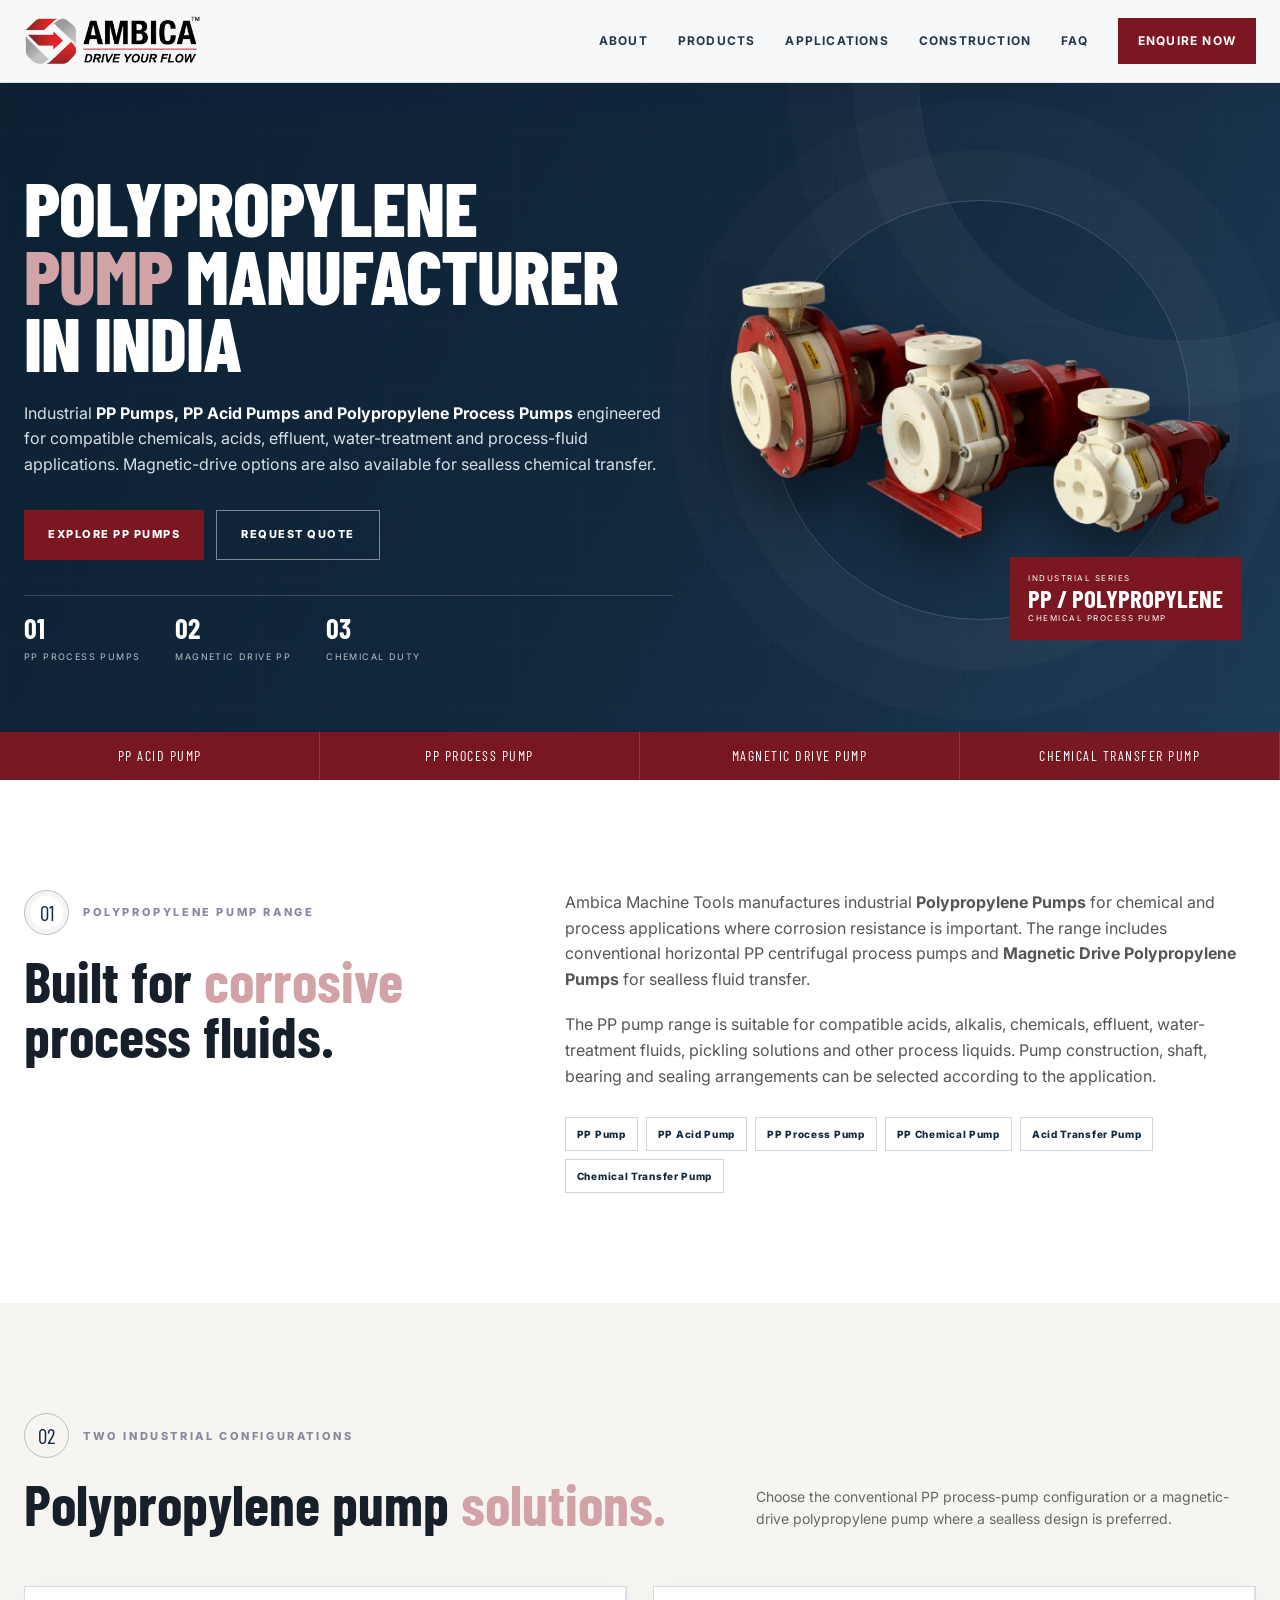
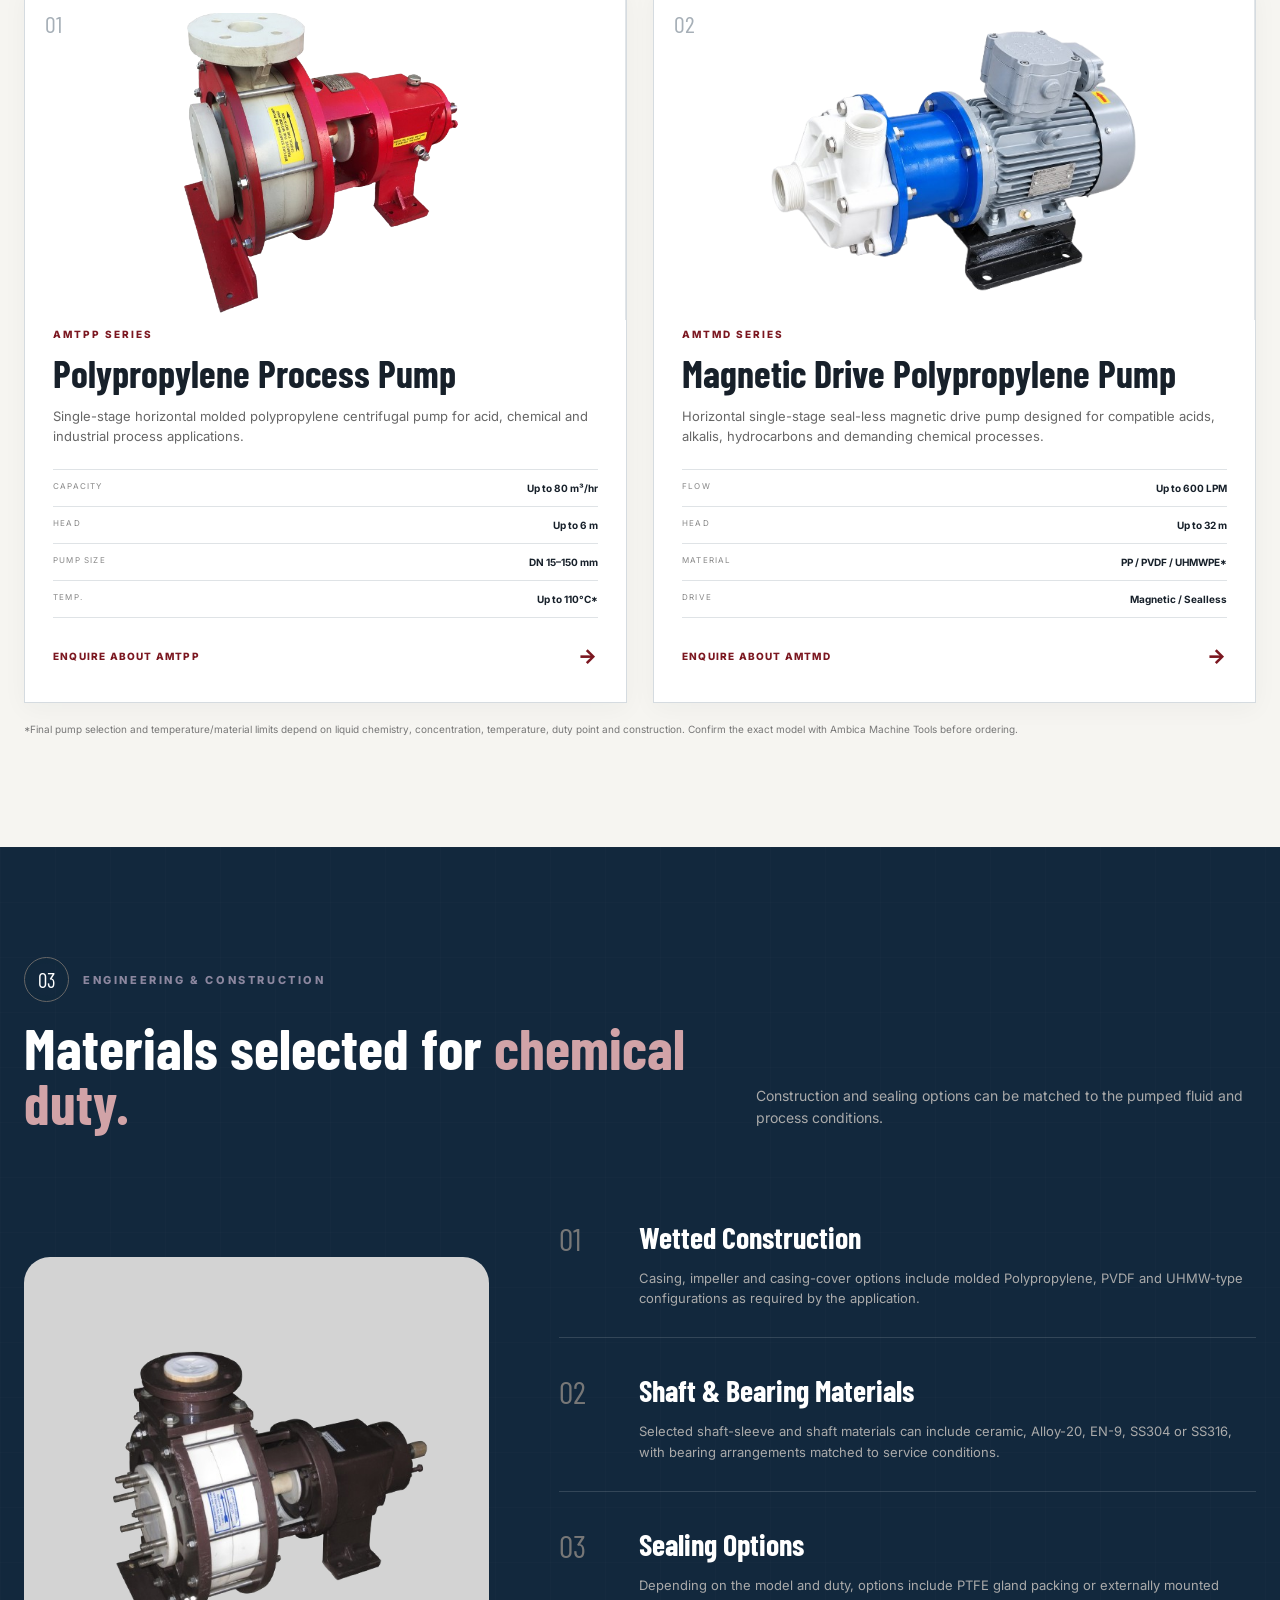
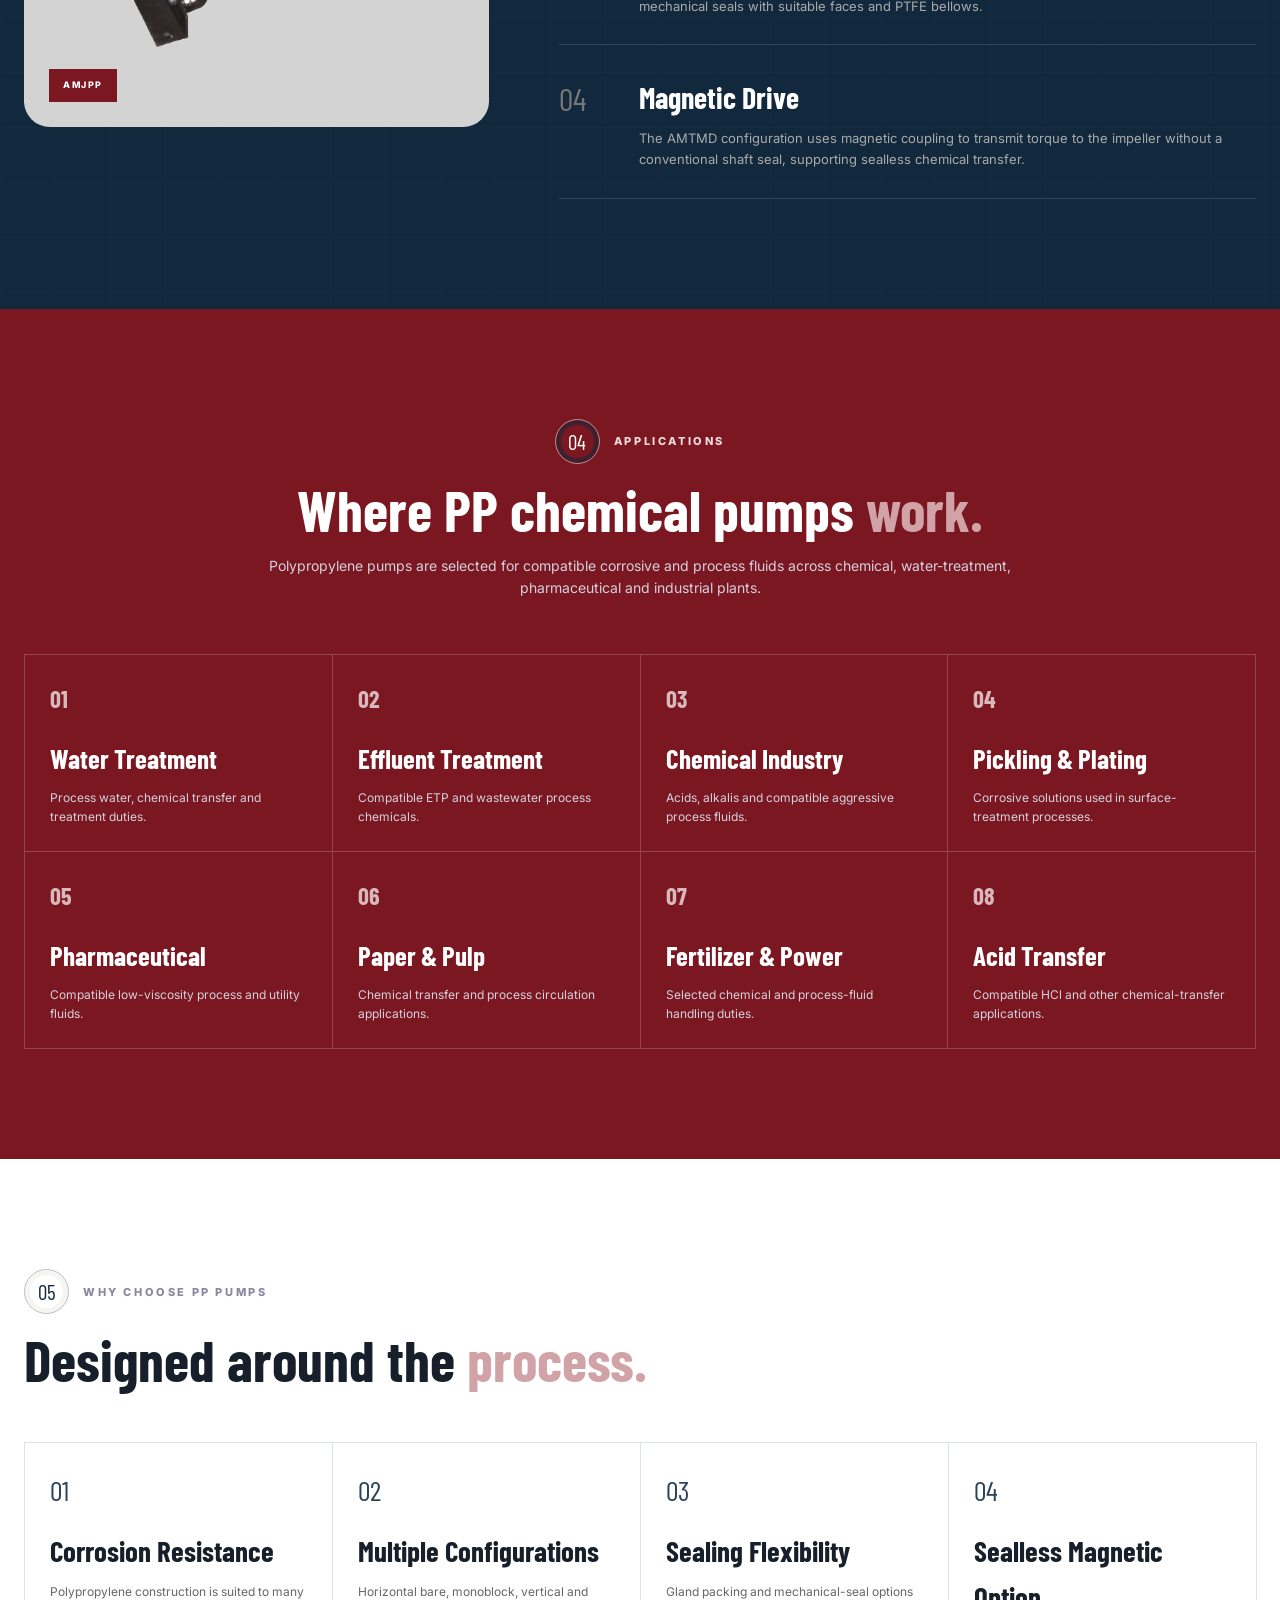
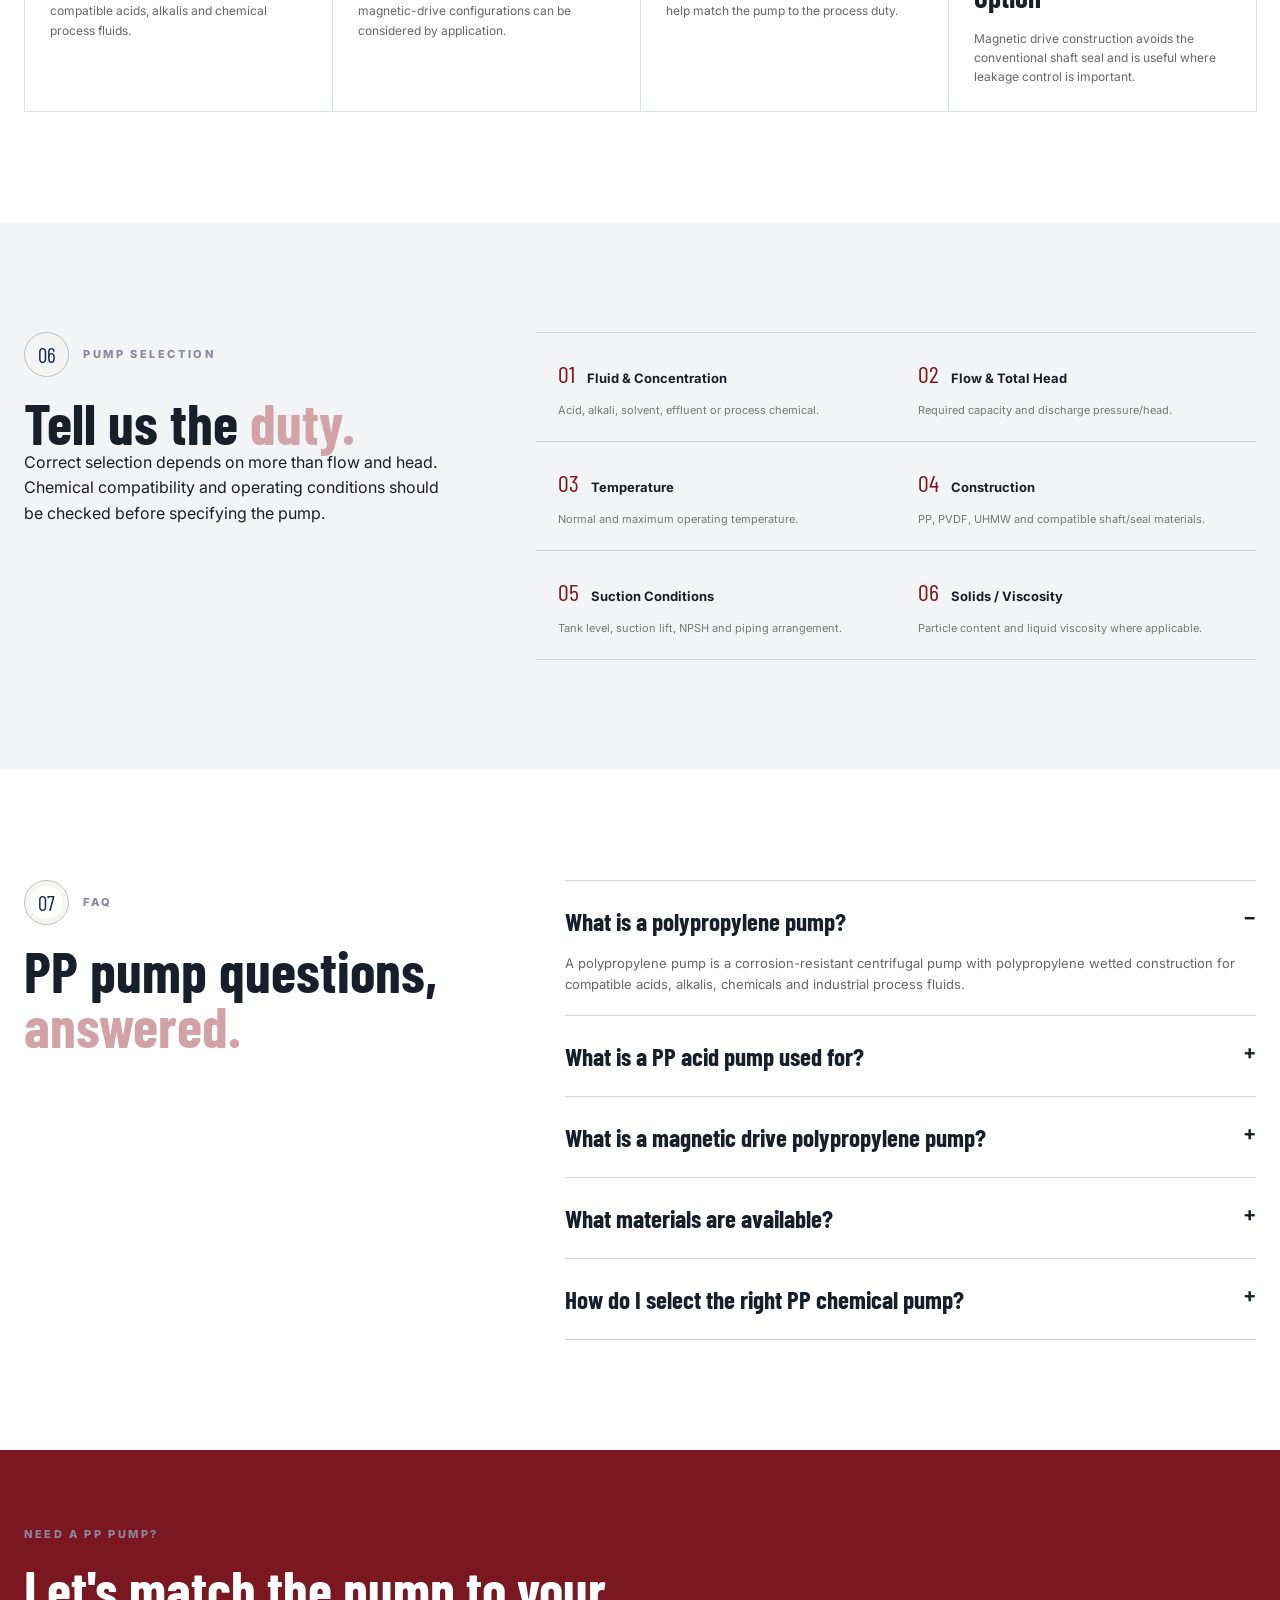
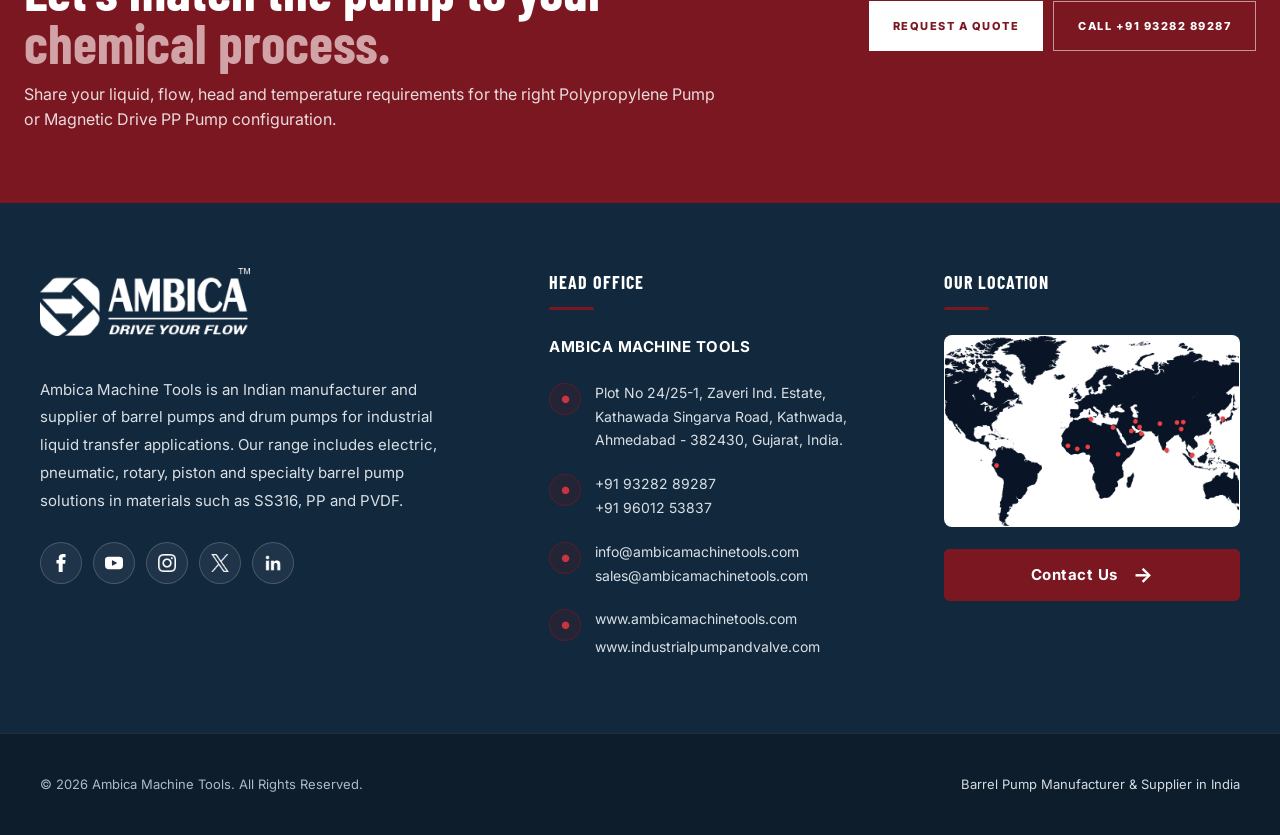
==== commit 49e6a8e7: "rename amtpp image" ====
--- a/index.html
+++ b/index.html
@@ -208,7 +208,7 @@
       <article class="product-card reveal">
         <div class="product-number">01</div>
         <div class="product-image-wrap">
-          <img src="images/pp-products/amtpp.png"
+          <img src="images/pp-products/AMTPP.png"
                alt="AMTPP Series Polypropylene Pump"
                loading="lazy">
         </div>
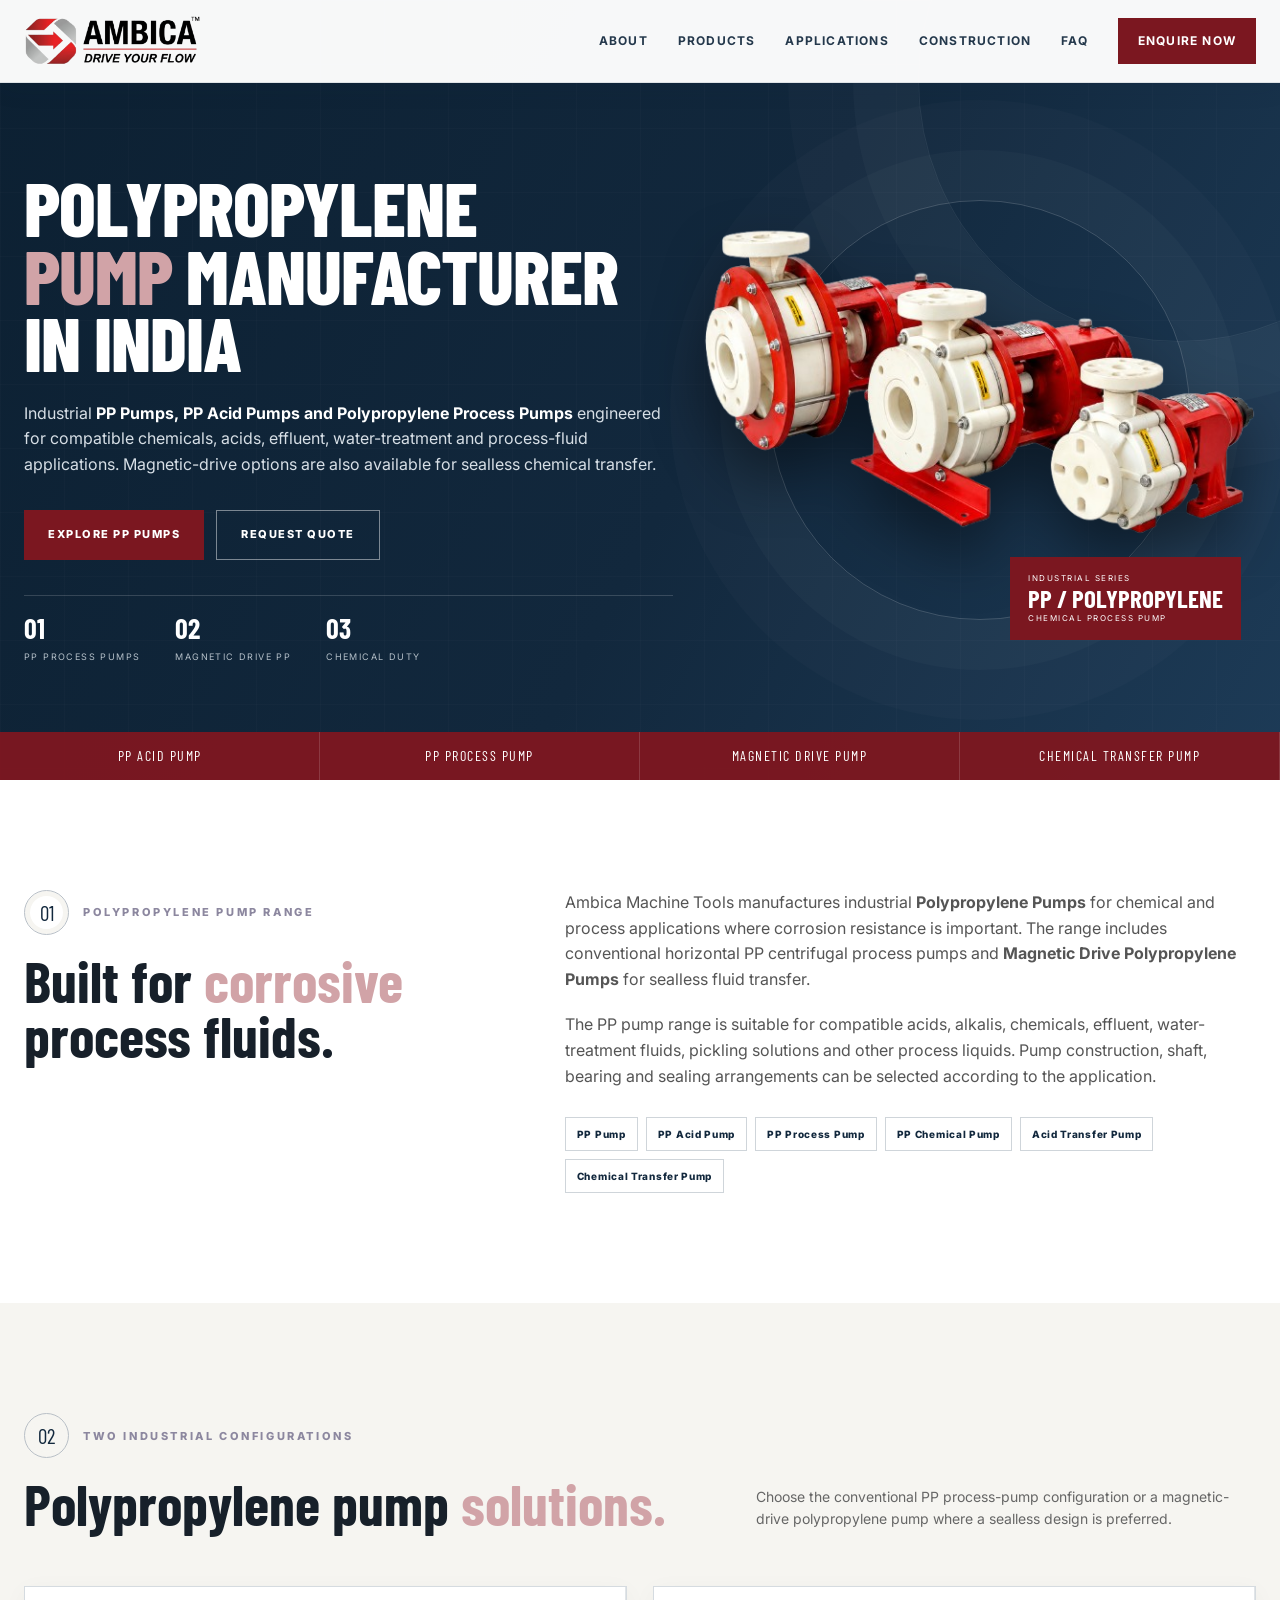
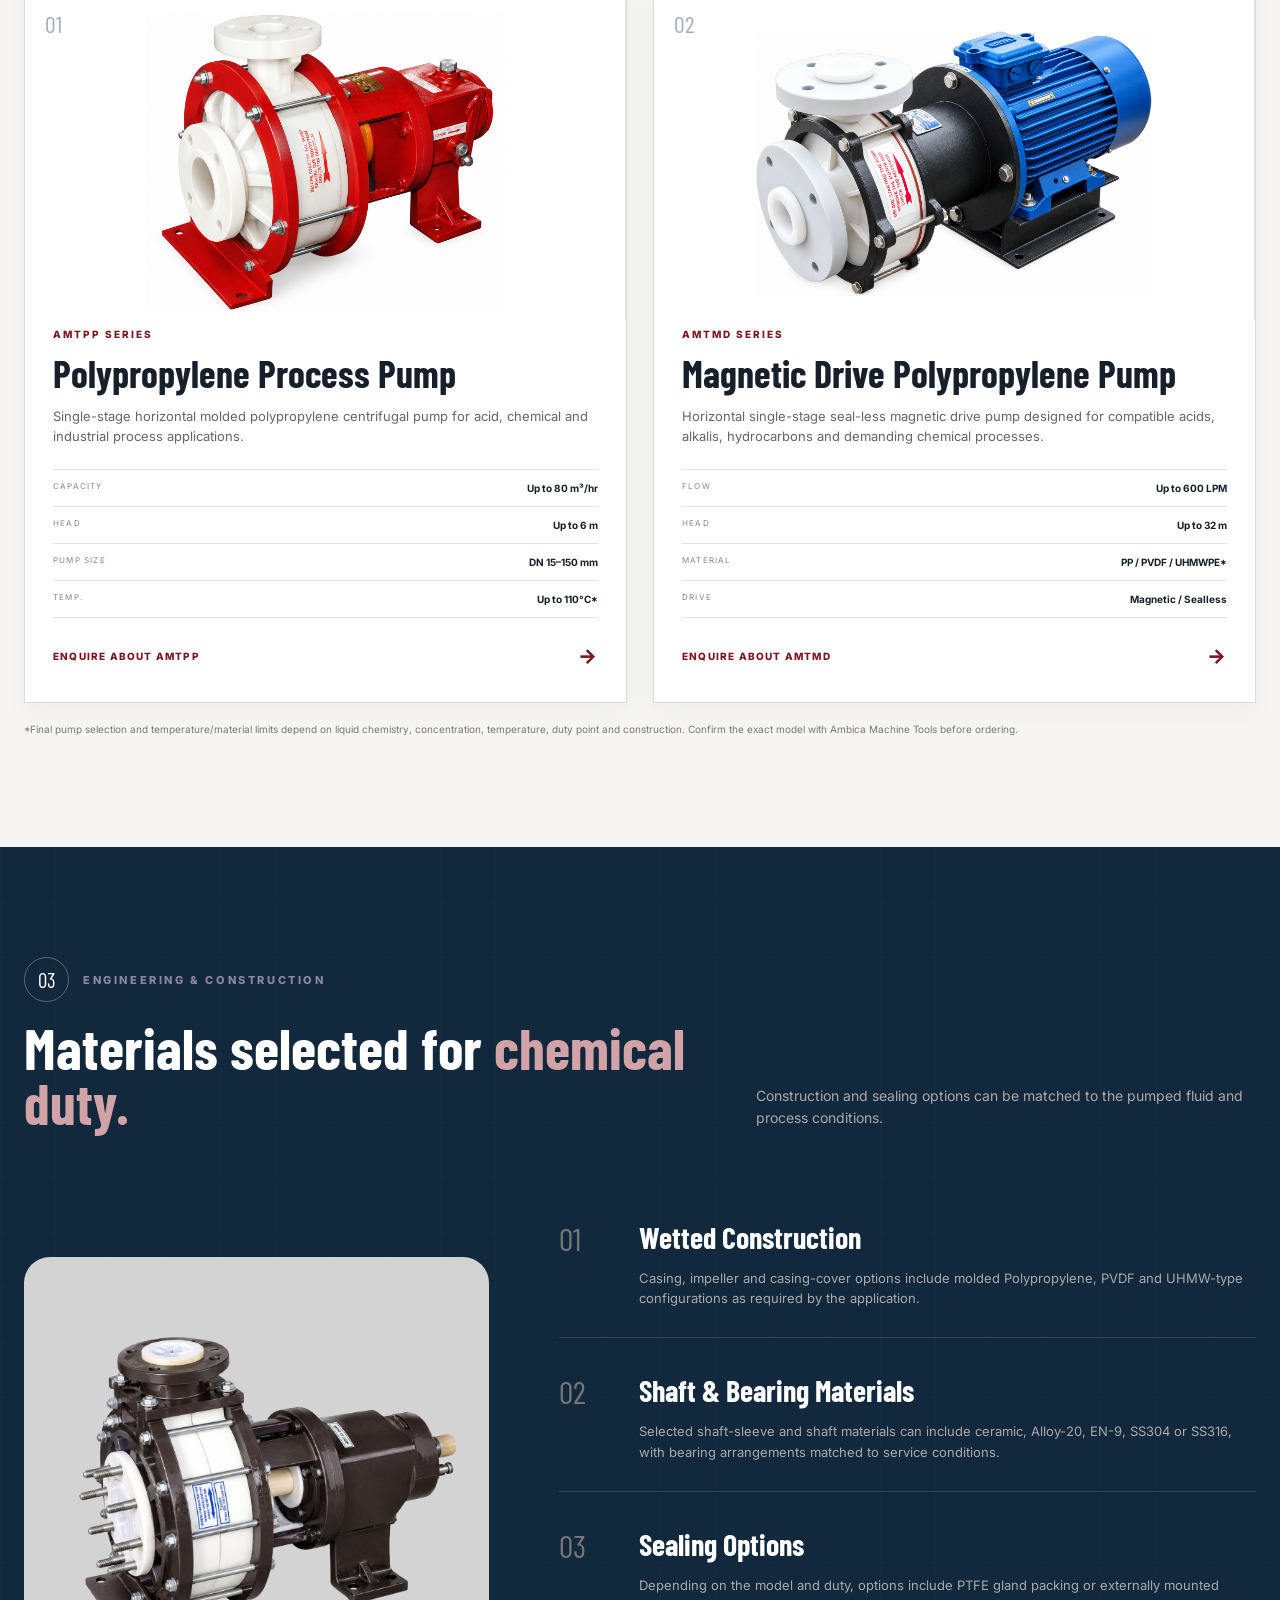
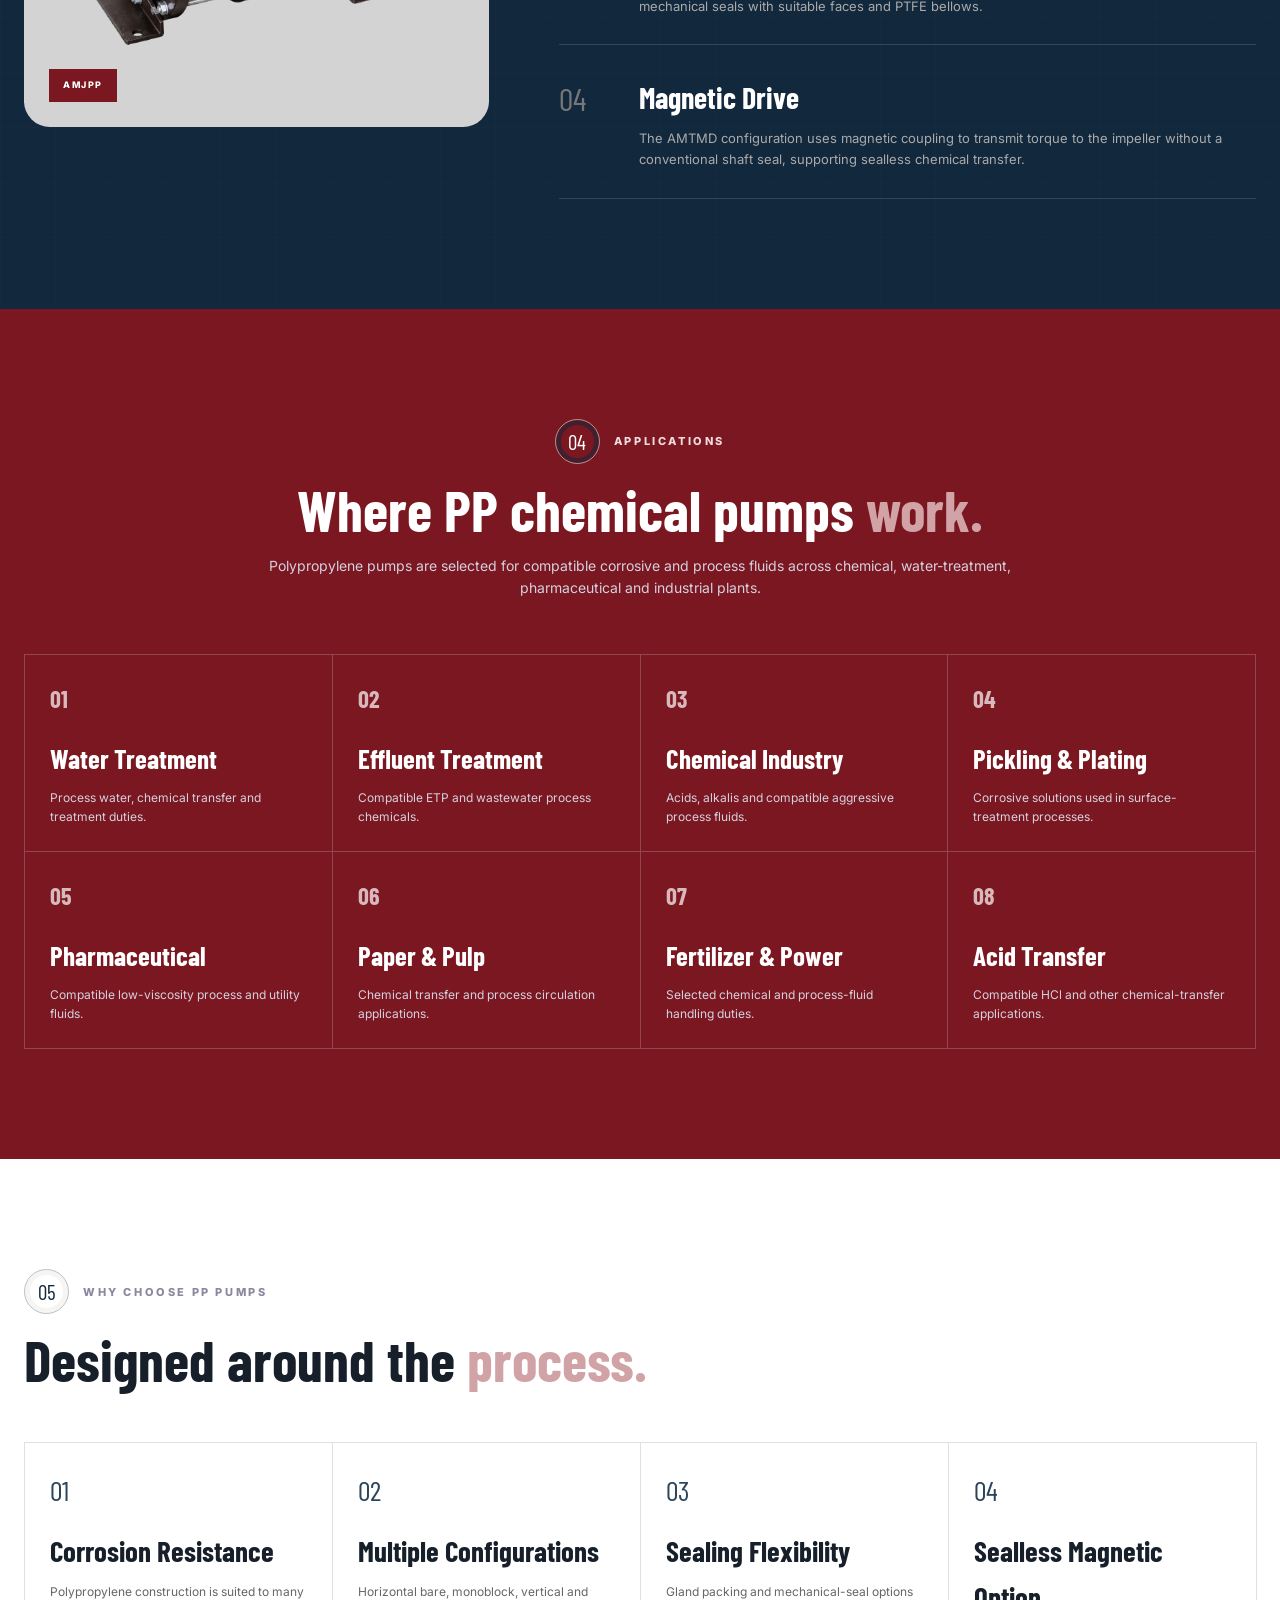
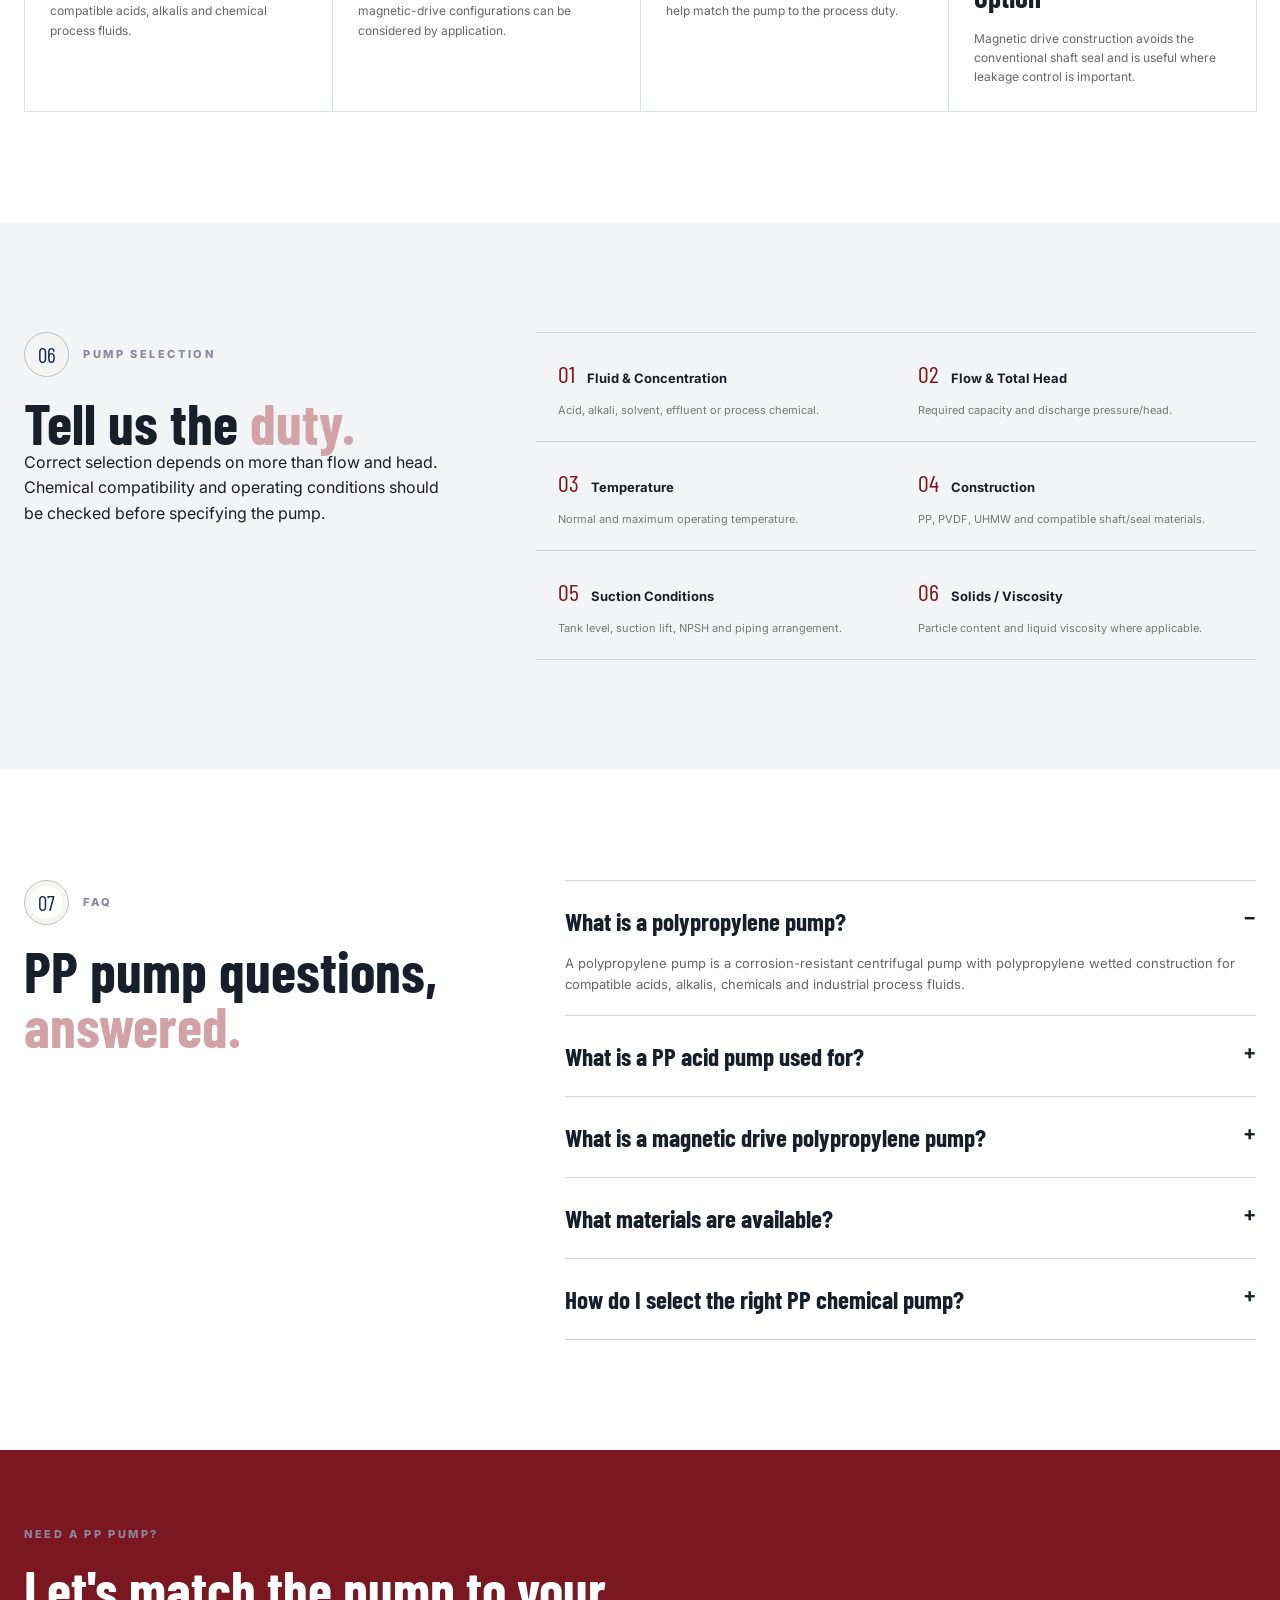
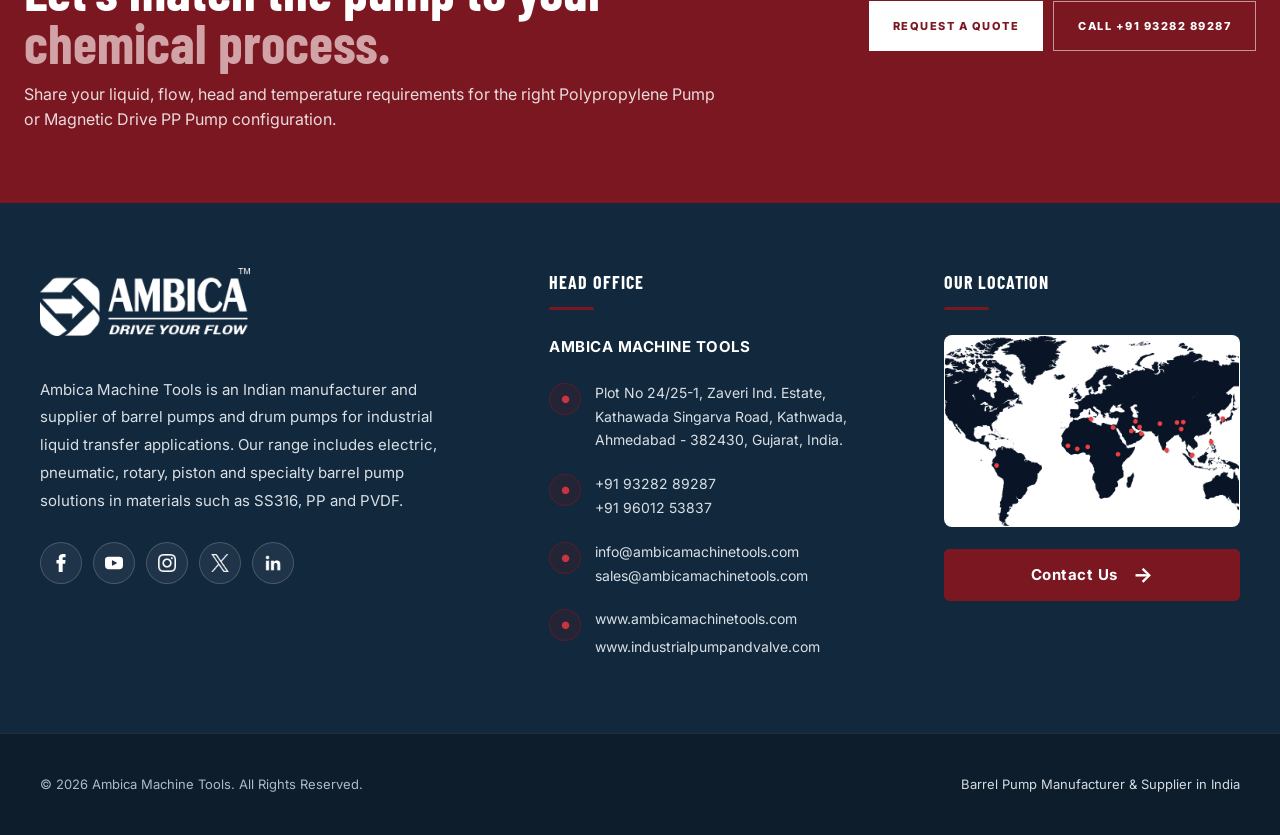
==== commit e6d1efd0: "rename amtmd image" ====
--- a/index.html
+++ b/index.html
@@ -234,9 +234,9 @@
       <article class="product-card magnetic-card reveal">
         <div class="product-number">02</div>
         <div class="product-image-wrap">
-          <img src="images/pp-products/AMTD.png"
+          <img src="images/pp-products/AMTD-alt.png"
                alt="AMTMD Series Magnetic Drive Polypropylene Pump"
-               loading="lazy">
+               loading="lazy" class="amtd-alt">
         </div>
         <div class="product-content">
           <span class="product-tag">AMTMD SERIES</span>
--- a/css/style.css
+++ b/css/style.css
@@ -81,6 +81,7 @@
 .product-number{position:absolute;left:20px;top:18px;font-size:24px;color:#aaa;z-index:2}
 .product-image-wrap{background:#f7f7f6;min-height:333px;display:flex;align-items:center;justify-content:center;padding-top: 20px;}
 .product-image-wrap img{width:100%;height:300px;object-fit:contain}
+.product-image-wrap img.amtd-alt{width:100%;height:265px;object-fit:contain}
 .product-content{padding:0px 28px 30px}
 .product-tag{font-size:10px;font-weight:800;letter-spacing:2px;color:var(--maroon)}
 .product-content h3{font-size:38px;line-height:.95;margin:10px 0 14px}
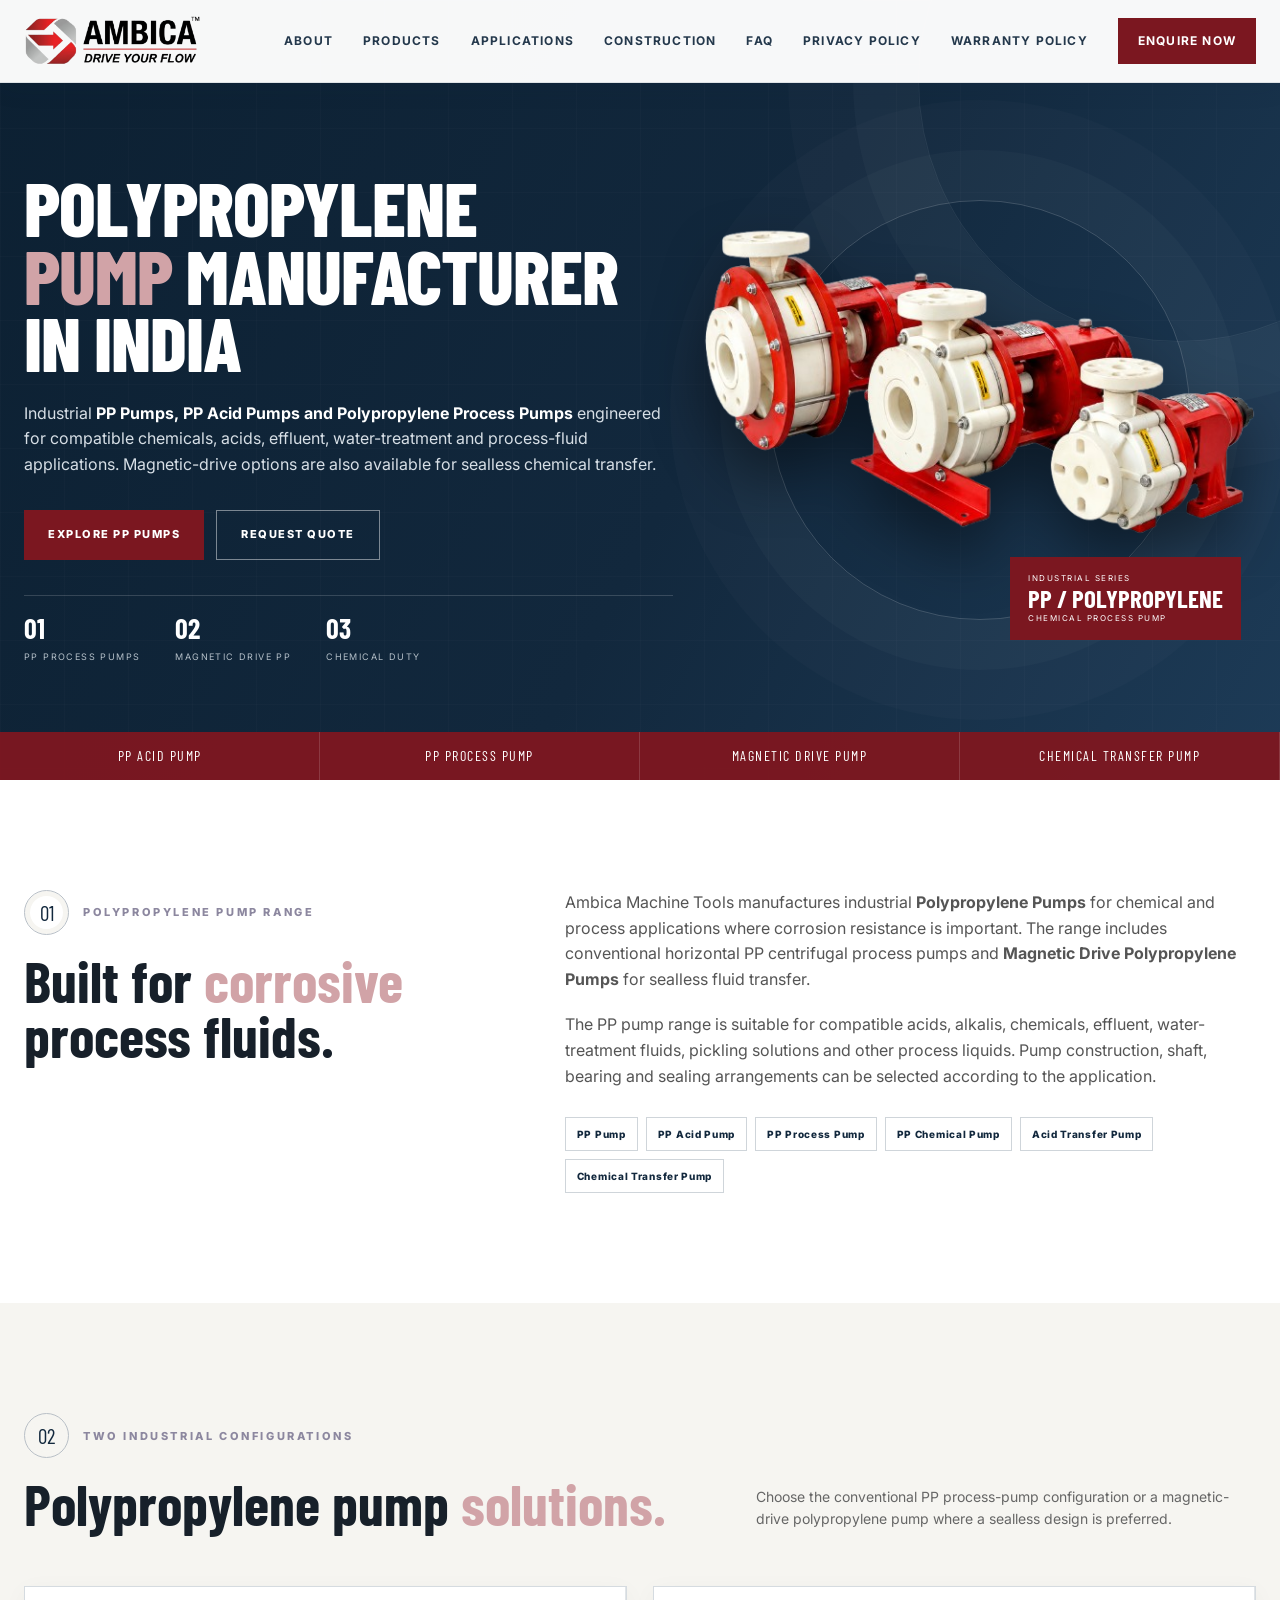
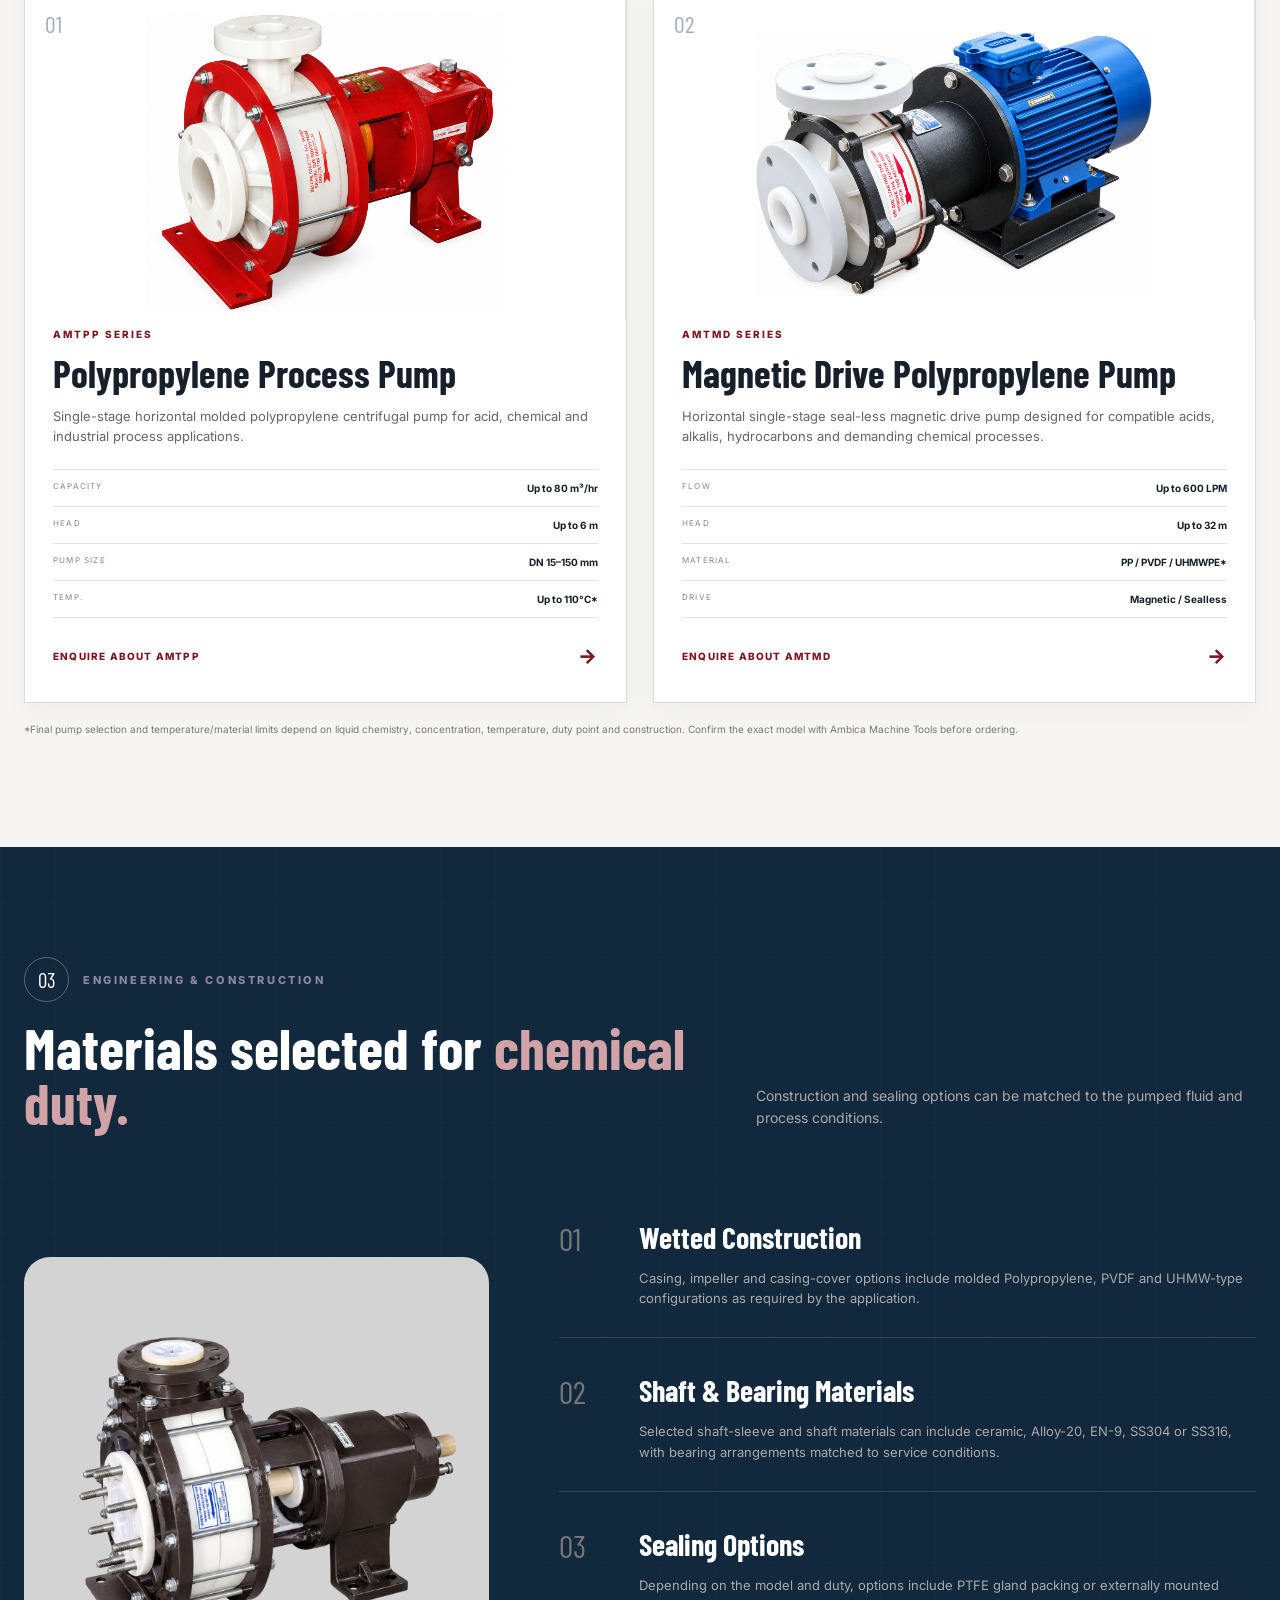
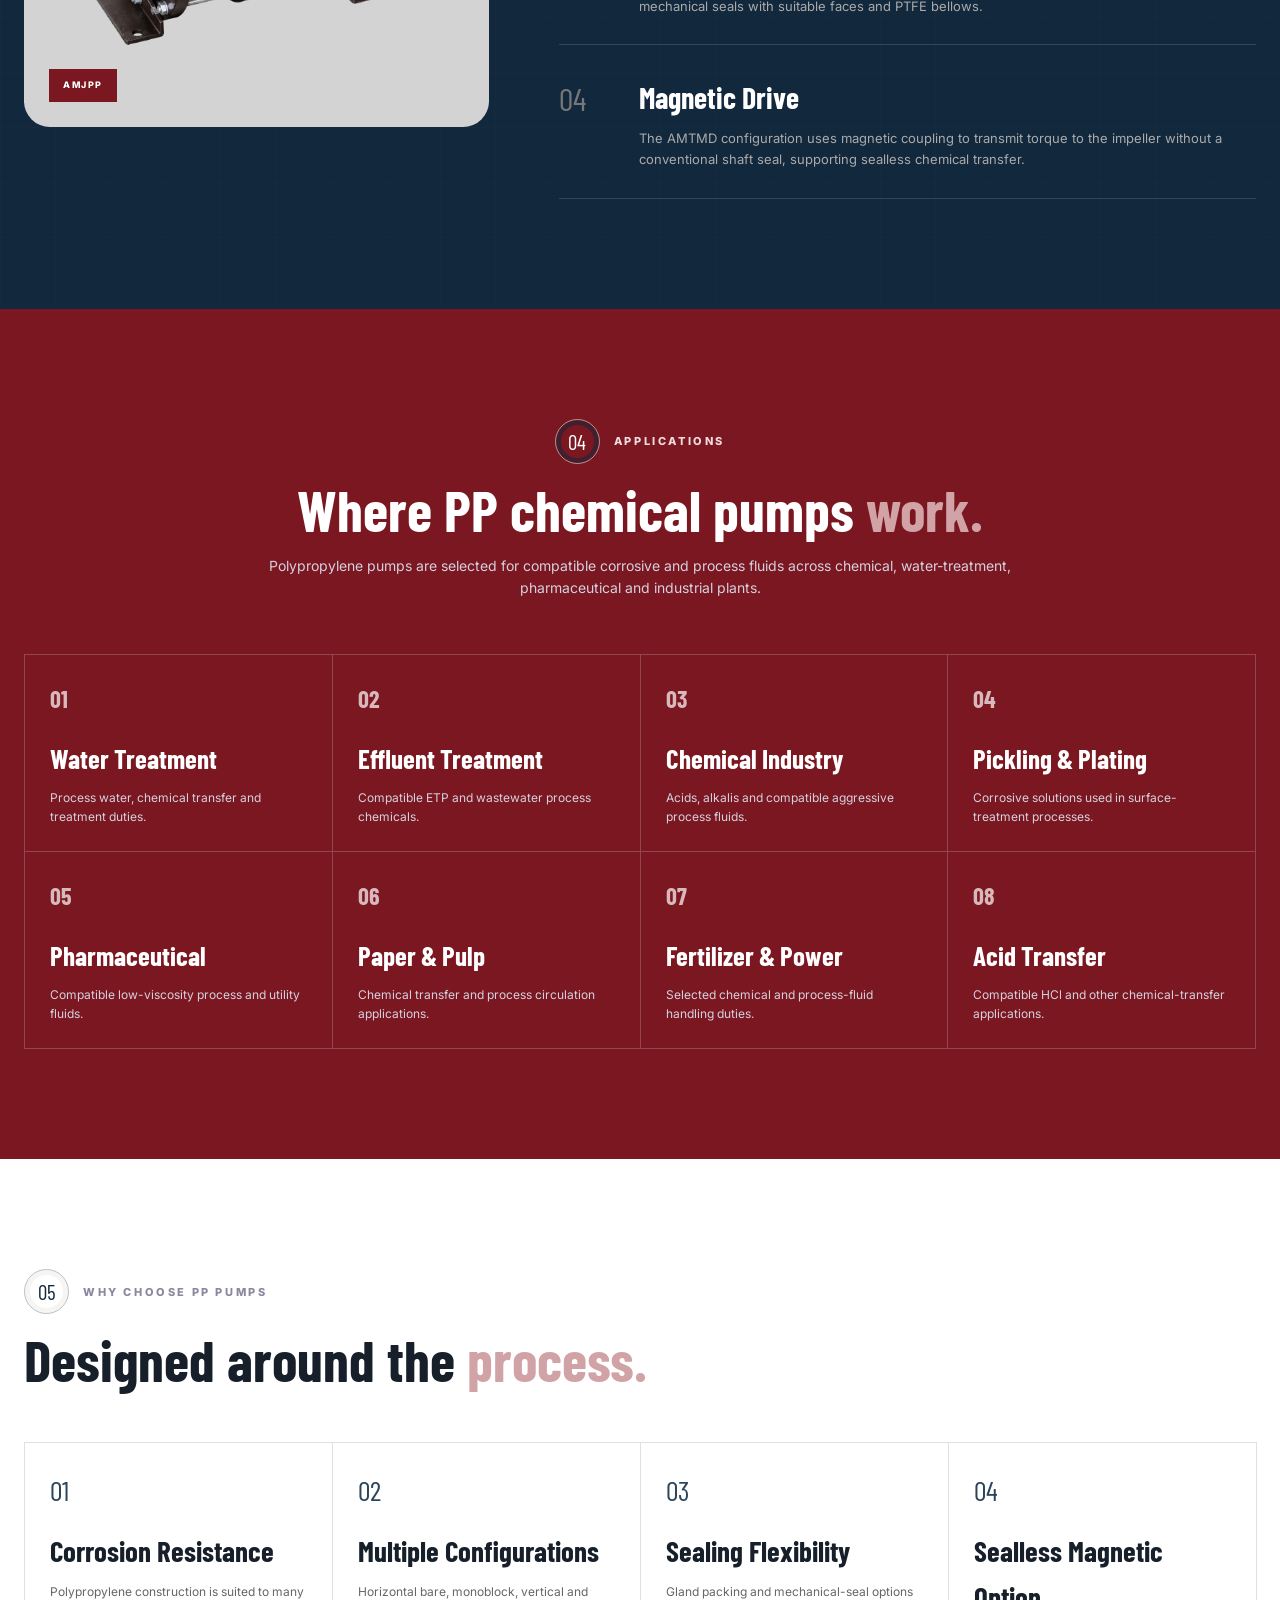
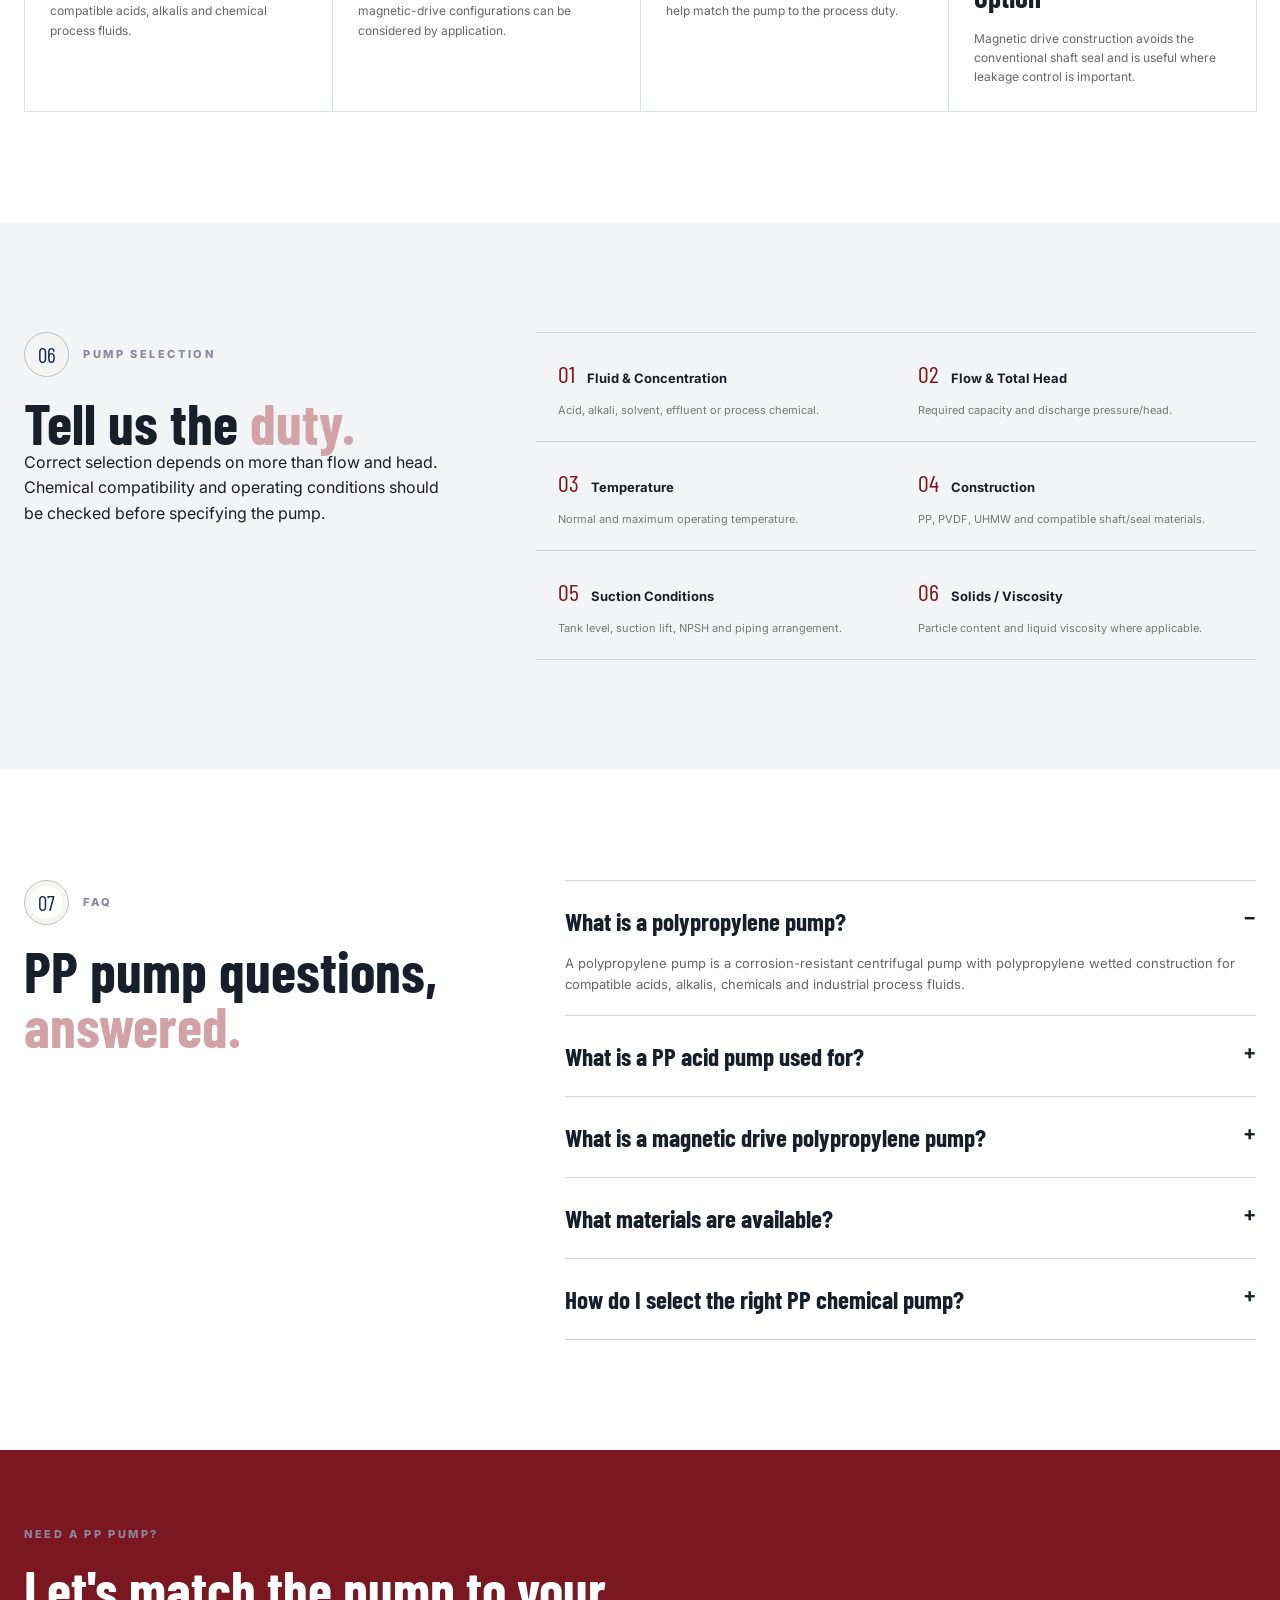
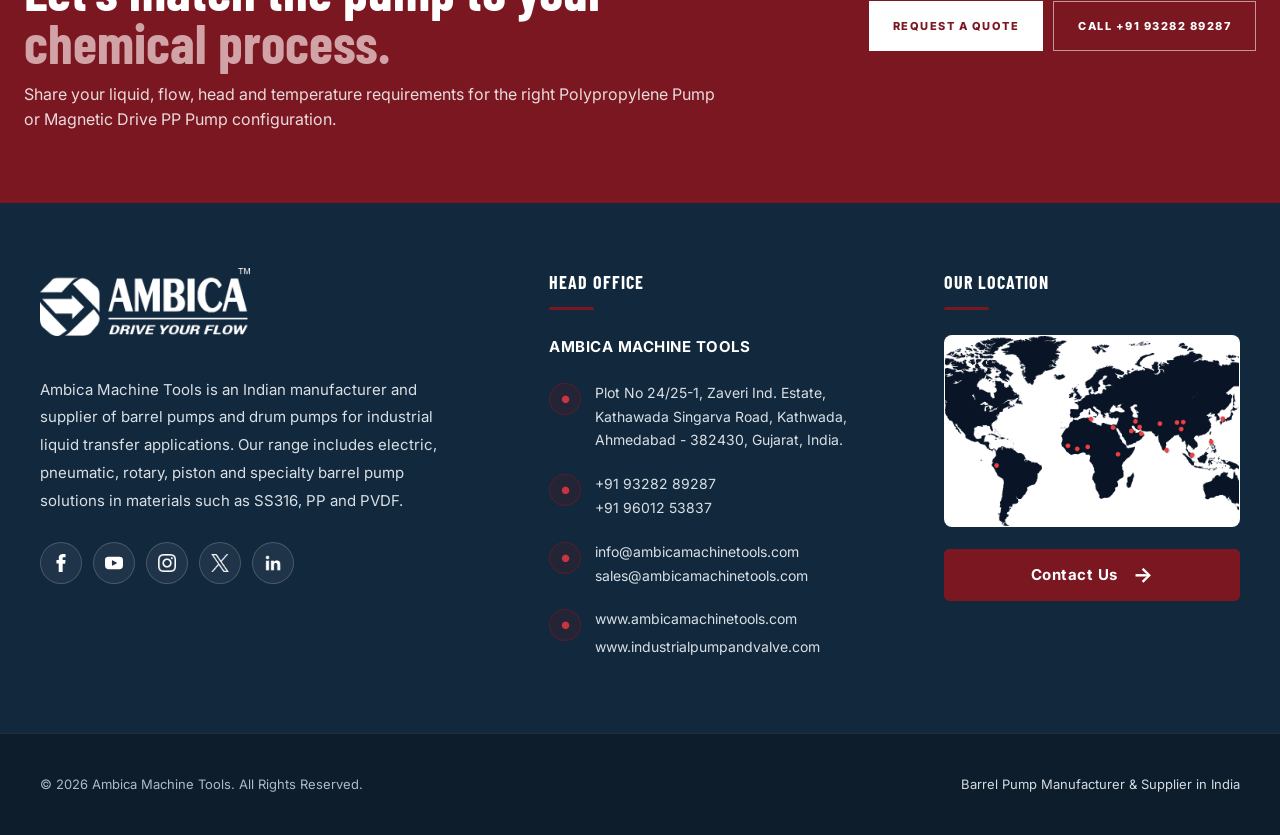
==== commit c74ffe84: "add privacy and warranty policy in header" ====
--- a/index.html
+++ b/index.html
@@ -101,6 +101,8 @@
       <a href="#applications">Applications</a>
       <a href="#construction">Construction</a>
       <a href="#faq">FAQ</a>
+      <a href="privacy-policy.html">Privacy Policy</a>
+      <a href="warranty-policy.html">Warranty Policy</a>
       <a href="#contact" class="nav-btn">Enquire Now</a>
     </nav>
   </div>
@@ -227,7 +229,7 @@
             <div><span>TEMP.</span><strong>Up to 110°C*</strong></div>
           </div>
 
-          <a href="amttp-series-polypropylene-process-pump.html" class="product-link">ENQUIRE ABOUT AMTPP <span>→</span></a>
+          <a href="amtpp-series-polypropylene-process-pump.html" class="product-link">ENQUIRE ABOUT AMTPP <span>→</span></a>
         </div>
       </article>
 
--- a/css/style.css
+++ b/css/style.css
@@ -1,16 +1,4 @@
-:root{
-  --maroon:#7b1720;
-  --maroon-dark:#4d0d13;
-  --purple:#39336f;
-  --purple-dark:#252247;
-  --black:#151517;
-  --dark:#202021;
-  --gray:#777;
-  --gray-light:#f1f1ef;
-  --border:#deded9;
-  --white:#fff;
-  --container:1240px;
-}
+
 .pt-0 { padding-top: 0px !important;}
 *{box-sizing:border-box;margin:0;padding:0}
 html{scroll-behavior:smooth}
@@ -170,7 +158,6 @@
    Maroon + Deep Navy + Off-White Theme
 ========================================================= */
 
-
 /* ---------------------------------------------------------
    CONTAINER
 --------------------------------------------------------- */
@@ -192,7 +179,6 @@
     width: min(1180px, calc(100% - 40px));
     margin: 0 auto;
 }
-
 
 /* =========================================================
    AMTPP HERO
@@ -411,7 +397,6 @@
     border: 1px solid rgba(255,255,255,.08);
 }
 
-
 /* =========================================================
    INTRO
 ========================================================= */
@@ -512,7 +497,6 @@
     text-transform: uppercase;
     letter-spacing: .5px;
 }
-
 
 /* =========================================================
    PRODUCT OVERVIEW
@@ -583,7 +567,6 @@
     font-size: 12px;
 }
 
-
 /* =========================================================
    FEATURES
 ========================================================= */
@@ -659,7 +642,6 @@
     line-height: 1.75;
 }
 
-
 /* =========================================================
    MATERIAL
 ========================================================= */
@@ -712,7 +694,6 @@
     color: #12283d;
     font-weight: 700;
 }
-
 
 /* =========================================================
    SEALING
@@ -816,7 +797,6 @@
     text-decoration: none;
 }
 
-
 /* =========================================================
    SPECIFICATIONS
 ========================================================= */
@@ -881,7 +861,6 @@
     margin-top: 15px;
 }
 
-
 /* =========================================================
    TEMPERATURE
 ========================================================= */
@@ -948,7 +927,6 @@
     font-size: 11px;
 }
 
-
 /* =========================================================
    APPLICATIONS
 ========================================================= */
@@ -1002,7 +980,6 @@
     font-size: 13px;
     line-height: 1.7;
 }
-
 
 /* =========================================================
    WHY CHOOSE
@@ -1059,7 +1036,6 @@
     font-size: 13px;
     line-height: 1.7;
 }
-
 
 /* =========================================================
    MODEL RANGE
@@ -1121,7 +1097,6 @@
     text-decoration: none;
 }
 
-
 /* =========================================================
    FAQ
 ========================================================= */
@@ -1180,7 +1155,6 @@
     line-height: 1.8;
 }
 
-
 /* =========================================================
    FINAL CTA
 ========================================================= */
@@ -1245,7 +1219,6 @@
     background: #1b3852;
     transform: translateY(-2px);
 }
-
 
 /* =========================================================
    FOOTER
@@ -1341,7 +1314,6 @@
     font-size: 11px;
 }
 
-
 /* =========================================================
    REVEAL ANIMATION
 ========================================================= */
@@ -1373,7 +1345,6 @@
         border-color .3s ease;
 }
 
-
 /* =========================================================
    MOBILE MENU
 ========================================================= */
@@ -1381,7 +1352,6 @@
 .mobile-menu-toggle {
     display: none;
 }
-
 
 /* =========================================================
    TABLET
@@ -1448,7 +1418,6 @@
     }
 
 }
-
 
 /* =========================================================
    MOBILE
@@ -1609,7 +1578,6 @@
 
 }
 
-
 /* =========================================================
    SMALL MOBILE
 ========================================================= */
@@ -1664,7 +1632,6 @@
     }
 
 }
-
 
 /* =========================================================
    REDUCED MOTION
@@ -2165,6 +2132,8 @@
 :root{
   --maroon:#7b1720;
   --maroon-dark:#4d0d13;
+  --purple:#39336f;
+  --purple-dark:#252247;
   --navy:#12283d;
   --navy-2:#1b3852;
   --navy-3:#29445b;
@@ -2175,6 +2144,7 @@
   --offwhite:#f6f5f1;
   --border:#d9dde1;
   --white:#fff;
+  --container:1240px;
 }
 
 body{background:var(--offwhite);color:var(--black)}
@@ -2203,7 +2173,7 @@
 
 .section-no{color:var(--navy);border-color:#b9c0c7}
 /* .eyebrow{color:var(--navy-2)} */
-.intro{background:#fff}
+
 .keyword-strip span{color:var(--navy);border-color:#cfd5da;background:#fff}
 
 .products{background:var(--offwhite)}
@@ -2227,7 +2197,6 @@
 .applications .eyebrow{color:#f0dadd}
 .application-item strong{color:#d9b8bc}
 
-.features{background:#fff}
 .feature{border-color:#dce1e5}
 .feature span{color:var(--navy-3)}
 
@@ -2236,17 +2205,15 @@
 .selection-points>div{border-color:#cdd4da}
 .selection-points span{color:var(--maroon)}
 
-.faq{background:#fff}
 .faq-list details{border-color:#d4d9de}
 
 .cta{background:var(--maroon)}
-.btn-light{background:#fff;color:var(--maroon)}
+
 .btn-ghost{border-color:rgba(255,255,255,.55)}
 
 .footer{background:var(--navy);position:relative;overflow:hidden}
 .footer:before{content:"";position:absolute;right:-180px;bottom:-280px;width:620px;height:620px;border:1px solid rgba(255,255,255,.06);border-radius:50%;box-shadow:0 0 0 70px rgba(255,255,255,.018),0 0 0 140px rgba(255,255,255,.012)}
 .footer-grid,.footer-bottom{position:relative;z-index:1}
-.footer a:hover{color:#fff}
 
 /* Clean engineering-style section markers */
 .section-top .section-no,
@@ -2260,3 +2227,36 @@
   .nav-btn{color:#fff!important}
   .product-image-wrap{border-right:0;border-bottom:1px solid #e1e5e8}
 }
+/* Policy pages use the same Ambica maroon + deep navy + off-white theme. */
+:root{--policy-maroon:#7b1720;--policy-maroon-dark:#4d0d13;--policy-navy:#12283d;--policy-navy-2:#1b3852;--policy-offwhite:#f6f5f1;--policy-gray:#65717d;--policy-border:#d9dde1;}
+body{background:var(--policy-offwhite);color:#17202a;}
+/* Leave the shared .header, .nav, .logo and .nav-links styling to css/style.css. */
+.policy-hero{position:relative;overflow:hidden;padding:150px 0 65px;background:linear-gradient(118deg,#0c2032 0%,#12283d 55%,#1d3b57 100%);color:#fff;}
+.policy-hero:before{content:"";position:absolute;inset:0;opacity:.13;background-image:linear-gradient(rgba(255,255,255,.13) 1px,transparent 1px),linear-gradient(90deg,rgba(255,255,255,.13) 1px,transparent 1px);background-size:55px 55px;pointer-events:none;}
+.policy-hero .container{position:relative;z-index:1;}
+.policy-kicker{display:inline-block;margin-bottom:12px;color:#e19aa0;font:700 12px Inter,Arial,sans-serif;letter-spacing:2px;text-transform:uppercase;}
+.policy-hero h1{margin:0;color:#fff;font-family:'Barlow Condensed',Arial,sans-serif;font-size:clamp(42px,5vw,68px);font-weight:600;line-height:.98;letter-spacing:.2px;}
+.policy-hero p{margin-top:16px;color:rgba(255,255,255,.72);font-size:14px;}
+.policy-hero .policy-rule{display:block;width:62px;height:4px;margin-top:24px;background:var(--policy-maroon);}
+.privacy-policy-section,.warranty-policy-section{padding:70px 0 90px;background:var(--policy-offwhite);}
+.privacy-policy-content,.warranty-policy-content{width:min(100% - 40px,1180px);margin:0 auto;padding:clamp(25px,4.5vw,58px);background:#fff;border:1px solid var(--policy-border);border-top:4px solid var(--policy-maroon);box-shadow:0 14px 40px rgba(18,40,61,.07);}
+.privacy-policy-content h1,.warranty-policy-content h1{color:var(--policy-navy);font-family:'Barlow Condensed',Arial,sans-serif;font-size:clamp(30px,3.5vw,42px);line-height:1.05;margin:0 0 15px;}
+.privacy-policy-content h2,.warranty-policy-content h2{color:var(--policy-navy);font-family:'Barlow Condensed',Arial,sans-serif;font-size:clamp(24px,2.7vw,32px);line-height:1.15;margin:38px 0 15px;padding:0 0 10px;border-bottom:1px solid var(--policy-border);position:relative;}
+.privacy-policy-content h2:after,.warranty-policy-content h2:after{content:"";position:absolute;left:0;bottom:-1px;width:55px;height:3px;background:var(--policy-maroon);}
+.privacy-policy-content h3,.warranty-policy-content h3{color:var(--policy-navy);font-family:'Barlow Condensed',Arial,sans-serif;font-size:24px;margin:26px 0 10px;}
+.privacy-policy-content p,.warranty-policy-content p,.privacy-policy-content li,.warranty-policy-content li{color:#586572;font-family:Inter,Arial,sans-serif;font-size:15px;line-height:1.85;}
+.privacy-policy-content p,.warranty-policy-content p{margin:0 0 16px;}
+.privacy-policy-content ul,.warranty-policy-content ul{margin:0 0 22px;padding-left:24px;}
+.privacy-policy-content li,.warranty-policy-content li{margin:0 0 8px;padding-left:3px;}
+.privacy-policy-content li::marker,.warranty-policy-content li::marker{color:var(--policy-maroon);}
+.privacy-policy-content a,.warranty-policy-content a{color:var(--policy-maroon);overflow-wrap:anywhere;}
+.privacy-policy-content a:hover,.warranty-policy-content a:hover{color:var(--policy-navy);}
+.privacy-effective,.policy-effective{display:inline-block;margin:0 0 28px!important;padding:9px 14px;background:#f3f4f5;border-left:3px solid var(--policy-maroon);color:var(--policy-navy)!important;font-size:13px!important;}
+.privacy-contact,.warranty-contact{margin-top:28px;padding:25px;background:#f3f4f5;border-left:4px solid var(--policy-maroon);}
+.privacy-contact h3,.warranty-contact h3{margin-top:0;}
+.warranty-highlight{padding:20px 22px;background:#f6f5f1;border-left:4px solid var(--policy-maroon);color:var(--policy-navy);}
+/* Legal links are added inside the existing footer bottom without changing the footer layout. */
+.footer-legal-links{display:flex;flex-wrap:wrap;gap:18px;align-items:center;}
+.footer-legal-links a{display:inline-block!important;margin:0!important;color:#d4dce2!important;font-size:12px!important;}
+.footer-legal-links a:hover{color:#e19aa0!important;}
+@media(max-width:700px){.policy-hero{padding:125px 0 48px;}.privacy-policy-section,.warranty-policy-section{padding:38px 0 52px;}.privacy-policy-content,.warranty-policy-content{width:calc(100% - 28px);padding:25px 19px;}.privacy-policy-content p,.warranty-policy-content p,.privacy-policy-content li,.warranty-policy-content li{font-size:14px;}.footer-legal-links{justify-content:center;gap:14px;}}
